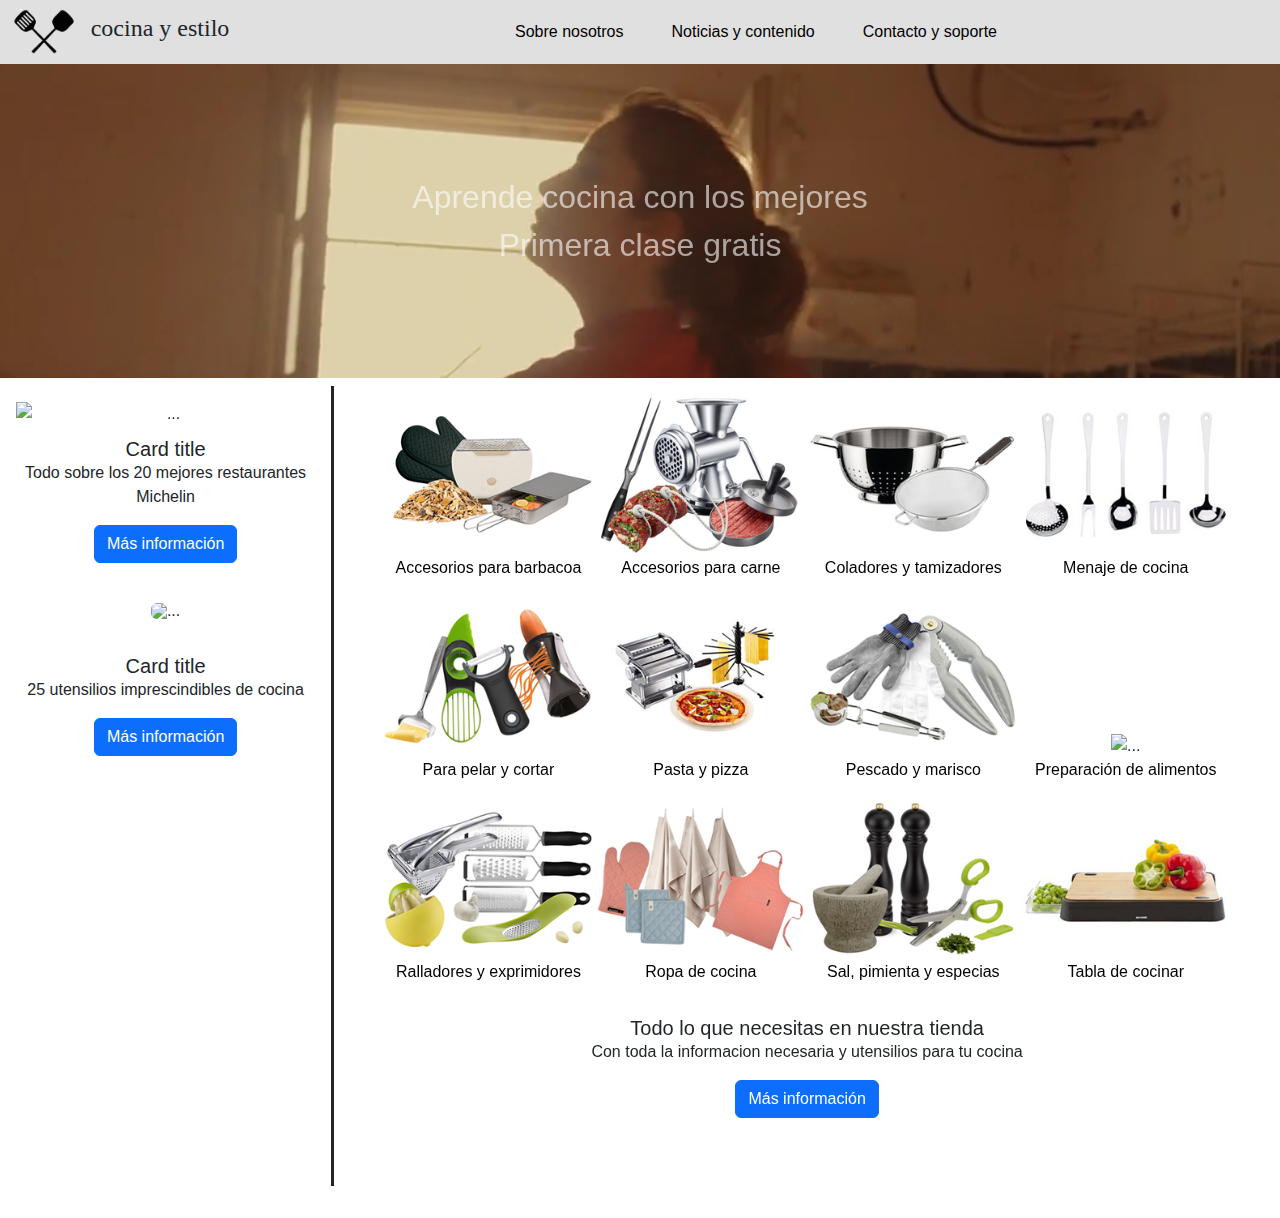
==== index.html @ deadeecb "seguimos para bingo" ====
<!DOCTYPE html>
<html lang="en">
<head>
    <meta charset="UTF-8">
    <meta name="viewport" content="width=device-width, initial-scale=1.0">
    <link rel="stylesheet" href="css/bootstrap.min.css">
    <link rel="stylesheet" href="css/styles.css">
    
   
    <title>Cocinando</title>
</head>
<body>

<!--COMIENZO DEL NAVEGADOR-->

<div id="header-total">


    <nav class="navbar navbar-expand-lg">

        <div class="container-fluid">
            <img src="img/pirata.png" alt=""><h4>cocina y estilo</h4>
        <button class="navbar-toggler" type="button" data-bs-toggle="collapse" data-bs-target="#navbarNavAltMarkup" aria-controls="navbarNavAltMarkup" aria-expanded="false" aria-label="Toggle navigation">
            <span class="navbar-toggler-icon"></span>
        </button>
        <div class="collapse navbar-collapse" id="navbarNavAltMarkup">
            <div class="navbar-nav">
                <a class="nav-link" href="nosotros.html">Sobre nosotros</a>
                <a class="nav-link" href="index.html">Noticias y contenido</a>
                <a class="nav-link" href="soporte.html">Contacto y soporte</a>
            </div>
        </div>
        </div>
    </nav>

   

</div>

<!--FINAL DEL NAVEGADOR-->

<!--COMIENZO DE QUIENES SOMOS-->

<div id="video-inf">

<video src="img/apprenez-a-la-maison-desktop.m4v" class="object-fit-contain" autoplay muted loop></video>
<figcaption><a href="https://www.superprof.es/blog/cocinar-gracias-a-internet/">Aprende cocina con los mejores</a>
<a href="https://www.superprof.es/blog/cocinar-gracias-a-internet/" class="btn-ext btn-primary">Primera clase gratis</a></figcaption>
</div>

<!--FINAL DE QUIENES SOMOS-->

<!--COMIENZO DE CONTENIDO-->

<div id="contenido-general">

            <div id="todo-junto">

                        <div id="content-card">

                            <div id="carousel1" class="carousel slide">
                                <div class="carousel-inner">
                                <div class="carousel-item active">
                                    <img src="https://www.barcelo.com/guia-turismo/wp-content/uploads/2021/01/madrid_restaurantes-estrella-michelin_diverxo-dabiz-munoz_888.jpg" class="d-block w-100" alt="...">
                                </div>
                                <div class="carousel-item">
                                    <img src="https://www.barcelo.com/guia-turismo/wp-content/uploads/2021/01/madrid_restaurantes-estrella-michelin_ramon-freixa_888.jpg" class="d-block w-100" alt="...">
                                </div>
                                <div class="carousel-item">
                                    <img src="https://www.barcelo.com/guia-turismo/wp-content/uploads/2021/01/madrid_restaurantes-estrella-michelin_a-barra.jpg" class="d-block w-100" alt="...">
                                </div>
                                <div class="carousel-item">
                                    <img src="https://www.barcelo.com/guia-turismo/wp-content/uploads/2021/01/madrid_restaurantes-estrella-michelin_corral-de-la-moreria_tallarines-de-calamar-fresco-con-un-toque-picante-y-fondo-de-chipiron-javier-capel.jpg" class="d-block w-100" alt="...">
                                </div>
                                <div class="carousel-item">
                                    <img src="https://www.barcelo.com/guia-turismo/wp-content/uploads/2021/01/madrid_-restaurantes-estrella-michelin_yugo-the-bunker_-gunkan-de-berberechos_888.jpg" class="d-block w-100" alt="...">
                                </div>
                                </div>
                                <button class="carousel-control-prev" type="button" data-bs-target="#carouselExample" data-bs-slide="prev">
                                <span class="carousel-control-prev-icon" aria-hidden="true"></span>
                                <span class="visually-hidden">Previous</span>
                                </button>
                                <button class="carousel-control-next" type="button" data-bs-target="#carouselExample" data-bs-slide="next">
                                <span class="carousel-control-next-icon" aria-hidden="true"></span>
                                <span class="visually-hidden">Next</span>
                                </button>
                            </div>

                            <div class="card2">

                            <h5 class="card-title">Card title</h5>
                            <p class="card-text">Todo sobre los 20 mejores restaurantes Michelin</p>
                            <a href="https://www.barcelo.com/guia-turismo/es/espana/madrid/que-ver/restaurantes-estrella-michelin-madrid/" class="btn btn-primary">Más información</a>
                            
                        </div>
                            
                        </div>

                        <div id="content-card2">

                            <figure class="figure">
                                <img src="https://www.elmueble.com/medio/2023/11/02/ideas-de-decoracion-para-el-rellano-de-escalera-que-quedan-estilosas_00841d94_00519761_231102180635_1200x837.jpg" class="figure-img img-fluid rounded" alt="...">
                            </figure>

                            <div class="card2">
                            <h5 class="card-title">Card title</h5>
                            <p class="card-text">25 utensilios imprescindibles de cocina</p>
                            <a href="https://www.barcelo.com/guia-turismo/es/espana/madrid/que-ver/restaurantes-estrella-michelin-madrid/" class="btn btn-primary">Más información</a>
                            </div>
                            
                        </div>

            </div>
            
        <div id="content-derecha">

            <div id="imagenes-card">

                <figure class="figure">
                    <img src="img/accesorios barbacoa.png" alt="...">
                    <figcaption><!-- Button trigger modal -->
                        <button type="button" class="btn-flex btn-primary" data-bs-toggle="modal" data-bs-target="#exampleModal">
                          Accesorios para barbacoa
                        </button>
                        
                        <!-- Modal -->
                        <div class="modal fade" id="exampleModal" tabindex="-1" aria-labelledby="exampleModalLabel" aria-hidden="true">
                          <div class="modal-dialog">
                            <div class="modal-content">
                              <div class="modal-header">
                                <h1 class="modal-title fs-5" id="exampleModalLabel">Modal title</h1>
                                <button type="button" class="btn-close" data-bs-dismiss="modal" aria-label="Close"></button>
                              </div>

                              <div class="modal-body">

                                <div id="carouselExampleControlsNoTouching" class="carousel slide" data-bs-touch="false">
                                    <div class="carousel-inner">
                                      <div class="carousel-item active">
                                        <img src="..." class="d-block w-100" alt="...">
                                      </div>
                                      <div class="carousel-item">
                                        <img src="..." class="d-block w-100" alt="...">
                                      </div>
                                      <div class="carousel-item">
                                        <img src="..." class="d-block w-100" alt="...">
                                      </div>
                                    </div>
                                    <button class="carousel-control-prev" type="button" data-bs-target="#carouselExampleControlsNoTouching" data-bs-slide="prev">
                                      <span class="carousel-control-prev-icon" aria-hidden="true"></span>
                                      <span class="visually-hidden">Previous</span>
                                    </button>
                                    <button class="carousel-control-next" type="button" data-bs-target="#carouselExampleControlsNoTouching" data-bs-slide="next">
                                      <span class="carousel-control-next-icon" aria-hidden="true"></span>
                                      <span class="visually-hidden">Next</span>
                                    </button>
                                  </div>

                              </div>
                              <div class="modal-footer">
                                <button type="button" class="btn btn-secondary" data-bs-dismiss="modal">Close</button>
                                <button type="button" class="btn btn-primary">Save changes</button>
                              </div>
                            </div>
                          </div>
                        </div></figcaption>
                </figure>

                <figure class="figure">
                    <img src="img/carne.png" alt="...">
                    <figcaption><!-- Button trigger modal -->
                        <button type="button" class="btn-flex btn-primary" data-bs-toggle="modal" data-bs-target="#exampleModal">
                          Accesorios para carne
                        </button>
                        
                        <!-- Modal -->
                        <div class="modal fade" id="exampleModal" tabindex="-1" aria-labelledby="exampleModalLabel" aria-hidden="true">
                          <div class="modal-dialog">
                            <div class="modal-content">
                              <div class="modal-header">
                                <h1 class="modal-title fs-5" id="exampleModalLabel">Modal title</h1>
                                <button type="button" class="btn-close" data-bs-dismiss="modal" aria-label="Close"></button>
                              </div>
                              <div class="modal-body">

                                <div id="carouselExampleControlsNoTouching" class="carousel slide" data-bs-touch="false">
                                    <div class="carousel-inner">
                                      <div class="carousel-item active">
                                        <img src="..." class="d-block w-100" alt="...">
                                      </div>
                                      <div class="carousel-item">
                                        <img src="..." class="d-block w-100" alt="...">
                                      </div>
                                      <div class="carousel-item">
                                        <img src="..." class="d-block w-100" alt="...">
                                      </div>
                                    </div>
                                    <button class="carousel-control-prev" type="button" data-bs-target="#carouselExampleControlsNoTouching" data-bs-slide="prev">
                                      <span class="carousel-control-prev-icon" aria-hidden="true"></span>
                                      <span class="visually-hidden">Previous</span>
                                    </button>
                                    <button class="carousel-control-next" type="button" data-bs-target="#carouselExampleControlsNoTouching" data-bs-slide="next">
                                      <span class="carousel-control-next-icon" aria-hidden="true"></span>
                                      <span class="visually-hidden">Next</span>
                                    </button>
                                  </div>

                              </div>
                              <div class="modal-footer">
                                <button type="button" class="btn btn-secondary" data-bs-dismiss="modal">Close</button>
                                <button type="button" class="btn btn-primary">Save changes</button>
                              </div>
                            </div>
                          </div>
                        </div></figcaption>
                </figure>

                <figure class="figure">
                    <img src="img/coladores y tamizadores.png" alt="...">
                    <figcaption><!-- Button trigger modal -->
                        <button type="button" class="btn-flex btn-primary" data-bs-toggle="modal" data-bs-target="#exampleModal">
                          Coladores y tamizadores
                        </button>
                        
                        <!-- Modal -->
                        <div class="modal fade" id="exampleModal" tabindex="-1" aria-labelledby="exampleModalLabel" aria-hidden="true">
                          <div class="modal-dialog">
                            <div class="modal-content">
                              <div class="modal-header">
                                <h1 class="modal-title fs-5" id="exampleModalLabel">Modal title</h1>
                                <button type="button" class="btn-close" data-bs-dismiss="modal" aria-label="Close"></button>
                              </div>
                              <div class="modal-body">

                                <div id="carouselExampleControlsNoTouching" class="carousel slide" data-bs-touch="false">
                                    <div class="carousel-inner">
                                      <div class="carousel-item active">
                                        <img src="..." class="d-block w-100" alt="...">
                                      </div>
                                      <div class="carousel-item">
                                        <img src="..." class="d-block w-100" alt="...">
                                      </div>
                                      <div class="carousel-item">
                                        <img src="..." class="d-block w-100" alt="...">
                                      </div>
                                    </div>
                                    <button class="carousel-control-prev" type="button" data-bs-target="#carouselExampleControlsNoTouching" data-bs-slide="prev">
                                      <span class="carousel-control-prev-icon" aria-hidden="true"></span>
                                      <span class="visually-hidden">Previous</span>
                                    </button>
                                    <button class="carousel-control-next" type="button" data-bs-target="#carouselExampleControlsNoTouching" data-bs-slide="next">
                                      <span class="carousel-control-next-icon" aria-hidden="true"></span>
                                      <span class="visually-hidden">Next</span>
                                    </button>
                                  </div>
                                
                                <div class="carrusel3" style="width: 18rem;">
                                    <img src="..." class="card-img-top" alt="...">
                                    <div class="card-body3">
                                      <h5 class="card-title">Card title</h5>
                                      <p class="card-text">Some quick example text to build on the card title and make up the bulk of the card's content.</p>
                                      <a href="#" class="btn btn-primary">Go somewhere</a>
                                    </div>
                                  </div>
                                  
                              </div>
                              <div class="modal-footer">
                                <button type="button" class="btn btn-secondary" data-bs-dismiss="modal">Close</button>
                                <button type="button" class="btn btn-primary">Save changes</button>
                              </div>
                            </div>
                          </div>
                        </div></figcaption>
                </figure>

                <figure class="figure">
                    <img src="img/menaje de cocina.jpeg" alt="...">
                    <figcaption><!-- Button trigger modal -->
                        <button type="button" class="btn-flex btn-primary" data-bs-toggle="modal" data-bs-target="#exampleModal">
                          Menaje de cocina 
                        </button>
                        
                        <!-- Modal -->
                        <div class="modal fade" id="exampleModal" tabindex="-1" aria-labelledby="exampleModalLabel" aria-hidden="true">
                          <div class="modal-dialog">
                            <div class="modal-content">
                              <div class="modal-header">
                                <h1 class="modal-title fs-5" id="exampleModalLabel">Modal title</h1>
                                <button type="button" class="btn-close" data-bs-dismiss="modal" aria-label="Close"></button>
                              </div>
                              <div class="modal-body">

                                <div id="carouselExampleControlsNoTouching" class="carousel slide" data-bs-touch="false">
                                    <div class="carousel-inner">
                                      <div class="carousel-item active">
                                        <img src="..." class="d-block w-100" alt="...">
                                      </div>
                                      <div class="carousel-item">
                                        <img src="..." class="d-block w-100" alt="...">
                                      </div>
                                      <div class="carousel-item">
                                        <img src="..." class="d-block w-100" alt="...">
                                      </div>
                                    </div>
                                    <button class="carousel-control-prev" type="button" data-bs-target="#carouselExampleControlsNoTouching" data-bs-slide="prev">
                                      <span class="carousel-control-prev-icon" aria-hidden="true"></span>
                                      <span class="visually-hidden">Previous</span>
                                    </button>
                                    <button class="carousel-control-next" type="button" data-bs-target="#carouselExampleControlsNoTouching" data-bs-slide="next">
                                      <span class="carousel-control-next-icon" aria-hidden="true"></span>
                                      <span class="visually-hidden">Next</span>
                                    </button>
                                  </div>

                                <div class="carrusel4" style="width: 18rem;">
                                    <img src="..." class="card-img-top" alt="...">
                                    <div class="card-body">
                                      <h5 class="card-title">Card title</h5>
                                      <p class="card-text">Some quick example text to build on the card title and make up the bulk of the card's content.</p>
                                      <a href="#" class="btn btn-primary">Go somewhere</a>
                                    </div>
                                  </div>
                                  
                              </div>
                              <div class="modal-footer">
                                <button type="button" class="btn btn-secondary" data-bs-dismiss="modal">Close</button>
                                <button type="button" class="btn btn-primary">Save changes</button>
                              </div>
                            </div>
                          </div>
                        </div></figcaption>
                </figure>

                <figure class="figure">
                    <img src="img/para pelar y cortar.png" alt="...">
                    <figcaption><!-- Button trigger modal -->
                        <button type="button" class="btn-flex btn-primary" data-bs-toggle="modal" data-bs-target="#exampleModal">
                          Para pelar y cortar
                        </button>
                        
                        <!-- Modal -->
                        <div class="modal fade" id="exampleModal" tabindex="-1" aria-labelledby="exampleModalLabel" aria-hidden="true">
                          <div class="modal-dialog">
                            <div class="modal-content">
                              <div class="modal-header">
                                <h1 class="modal-title fs-5" id="exampleModalLabel">Modal title</h1>
                                <button type="button" class="btn-close" data-bs-dismiss="modal" aria-label="Close"></button>
                              </div>
                              <div class="modal-body">

                                <div id="carouselExampleControlsNoTouching" class="carousel slide" data-bs-touch="false">
                                    <div class="carousel-inner">
                                      <div class="carousel-item active">
                                        <img src="..." class="d-block w-100" alt="...">
                                      </div>
                                      <div class="carousel-item">
                                        <img src="..." class="d-block w-100" alt="...">
                                      </div>
                                      <div class="carousel-item">
                                        <img src="..." class="d-block w-100" alt="...">
                                      </div>
                                    </div>
                                    <button class="carousel-control-prev" type="button" data-bs-target="#carouselExampleControlsNoTouching" data-bs-slide="prev">
                                      <span class="carousel-control-prev-icon" aria-hidden="true"></span>
                                      <span class="visually-hidden">Previous</span>
                                    </button>
                                    <button class="carousel-control-next" type="button" data-bs-target="#carouselExampleControlsNoTouching" data-bs-slide="next">
                                      <span class="carousel-control-next-icon" aria-hidden="true"></span>
                                      <span class="visually-hidden">Next</span>
                                    </button>
                                  </div>

                                <div class="carrusel5" style="width: 18rem;">
                                    <img src="..." class="card-img-top" alt="...">
                                    <div class="card-body">
                                      <h5 class="card-title">Card title</h5>
                                      <p class="card-text">Some quick example text to build on the card title and make up the bulk of the card's content.</p>
                                      <a href="#" class="btn btn-primary">Go somewhere</a>
                                    </div>
                                  </div>
                                  
                              </div>
                              <div class="modal-footer">
                                <button type="button" class="btn btn-secondary" data-bs-dismiss="modal">Close</button>
                                <button type="button" class="btn btn-primary">Save changes</button>
                              </div>
                            </div>
                          </div>
                        </div></figcaption>
                </figure>

                <figure class="figure">
                    <img src="img/pasta y pizza.jpeg" alt="...">
                    <figcaption><!-- Button trigger modal -->
                        <button type="button" class="btn-flex btn-primary" data-bs-toggle="modal" data-bs-target="#exampleModal">
                          Pasta y pizza
                        </button>
                        
                        <!-- Modal -->
                        <div class="modal fade" id="exampleModal" tabindex="-1" aria-labelledby="exampleModalLabel" aria-hidden="true">
                          <div class="modal-dialog">
                            <div class="modal-content">
                              <div class="modal-header">
                                <h1 class="modal-title fs-5" id="exampleModalLabel">Modal title</h1>
                                <button type="button" class="btn-close" data-bs-dismiss="modal" aria-label="Close"></button>
                              </div>
                              <div class="modal-body">

                                <div id="carouselExampleControlsNoTouching" class="carousel slide" data-bs-touch="false">
                                    <div class="carousel-inner">
                                      <div class="carousel-item active">
                                        <img src="..." class="d-block w-100" alt="...">
                                      </div>
                                      <div class="carousel-item">
                                        <img src="..." class="d-block w-100" alt="...">
                                      </div>
                                      <div class="carousel-item">
                                        <img src="..." class="d-block w-100" alt="...">
                                      </div>
                                    </div>
                                    <button class="carousel-control-prev" type="button" data-bs-target="#carouselExampleControlsNoTouching" data-bs-slide="prev">
                                      <span class="carousel-control-prev-icon" aria-hidden="true"></span>
                                      <span class="visually-hidden">Previous</span>
                                    </button>
                                    <button class="carousel-control-next" type="button" data-bs-target="#carouselExampleControlsNoTouching" data-bs-slide="next">
                                      <span class="carousel-control-next-icon" aria-hidden="true"></span>
                                      <span class="visually-hidden">Next</span>
                                    </button>
                                  </div>

                                <div class="carrusel6" style="width: 18rem;">
                                    <img src="..." class="card-img-top" alt="...">
                                    <div class="card-body">
                                      <h5 class="card-title">Card title</h5>
                                      <p class="card-text">Some quick example text to build on the card title and make up the bulk of the card's content.</p>
                                      <a href="#" class="btn btn-primary">Go somewhere</a>
                                    </div>
                                  </div>
                                  
                              </div>
                              <div class="modal-footer">
                                <button type="button" class="btn btn-secondary" data-bs-dismiss="modal">Close</button>
                                <button type="button" class="btn btn-primary">Save changes</button>
                              </div>
                            </div>
                          </div>
                        </div></figcaption>
                </figure>

                <figure class="figure">
                    <img src="img/pescado y marisco.png" alt="...">
                    <figcaption><!-- Button trigger modal -->
                        <button type="button" class="btn-flex btn-primary" data-bs-toggle="modal" data-bs-target="#exampleModal">
                          Pescado y marisco
                        </button>
                        
                        <!-- Modal -->
                        <div class="modal fade" id="exampleModal" tabindex="-1" aria-labelledby="exampleModalLabel" aria-hidden="true">
                          <div class="modal-dialog">
                            <div class="modal-content">
                              <div class="modal-header">
                                <h1 class="modal-title fs-5" id="exampleModalLabel">Modal title</h1>
                                <button type="button" class="btn-close" data-bs-dismiss="modal" aria-label="Close"></button>
                              </div>
                              <div class="modal-body">

                                <div id="carouselExampleControlsNoTouching" class="carousel slide" data-bs-touch="false">
                                    <div class="carousel-inner">
                                      <div class="carousel-item active">
                                        <img src="..." class="d-block w-100" alt="...">
                                      </div>
                                      <div class="carousel-item">
                                        <img src="..." class="d-block w-100" alt="...">
                                      </div>
                                      <div class="carousel-item">
                                        <img src="..." class="d-block w-100" alt="...">
                                      </div>
                                    </div>
                                    <button class="carousel-control-prev" type="button" data-bs-target="#carouselExampleControlsNoTouching" data-bs-slide="prev">
                                      <span class="carousel-control-prev-icon" aria-hidden="true"></span>
                                      <span class="visually-hidden">Previous</span>
                                    </button>
                                    <button class="carousel-control-next" type="button" data-bs-target="#carouselExampleControlsNoTouching" data-bs-slide="next">
                                      <span class="carousel-control-next-icon" aria-hidden="true"></span>
                                      <span class="visually-hidden">Next</span>
                                    </button>
                                  </div>

                                <div class="carrusel7" style="width: 18rem;">
                                    <img src="..." class="card-img-top" alt="...">
                                    <div class="card-body">
                                      <h5 class="card-title">Card title</h5>
                                      <p class="card-text">Some quick example text to build on the card title and make up the bulk of the card's content.</p>
                                      <a href="#" class="btn btn-primary">Go somewhere</a>
                                    </div>
                                  </div>
                                  
                              </div>
                              <div class="modal-footer">
                                <button type="button" class="btn btn-secondary" data-bs-dismiss="modal">Close</button>
                                <button type="button" class="btn btn-primary">Save changes</button>
                              </div>
                            </div>
                          </div>
                        </div></figcaption>
                </figure>

                <figure class="figure">
                    <img src="img/preparación de alimentos.png" alt="...">
                    <figcaption><!-- Button trigger modal -->
                        <button type="button" class="btn-flex btn-primary" data-bs-toggle="modal" data-bs-target="#exampleModal">
                          Preparación de alimentos 
                        </button>
                        
                        <!-- Modal -->
                        <div class="modal fade" id="exampleModal" tabindex="-1" aria-labelledby="exampleModalLabel" aria-hidden="true">
                          <div class="modal-dialog">
                            <div class="modal-content">
                              <div class="modal-header">
                                <h1 class="modal-title fs-5" id="exampleModalLabel">Modal title</h1>
                                <button type="button" class="btn-close" data-bs-dismiss="modal" aria-label="Close"></button>
                              </div>
                              <div class="modal-body">

                                <div id="carouselExampleControlsNoTouching" class="carousel slide" data-bs-touch="false">
                                    <div class="carousel-inner">
                                      <div class="carousel-item active">
                                        <img src="..." class="d-block w-100" alt="...">
                                      </div>
                                      <div class="carousel-item">
                                        <img src="..." class="d-block w-100" alt="...">
                                      </div>
                                      <div class="carousel-item">
                                        <img src="..." class="d-block w-100" alt="...">
                                      </div>
                                    </div>
                                    <button class="carousel-control-prev" type="button" data-bs-target="#carouselExampleControlsNoTouching" data-bs-slide="prev">
                                      <span class="carousel-control-prev-icon" aria-hidden="true"></span>
                                      <span class="visually-hidden">Previous</span>
                                    </button>
                                    <button class="carousel-control-next" type="button" data-bs-target="#carouselExampleControlsNoTouching" data-bs-slide="next">
                                      <span class="carousel-control-next-icon" aria-hidden="true"></span>
                                      <span class="visually-hidden">Next</span>
                                    </button>
                                  </div>

                                <div class="carrusel8" style="width: 18rem;">
                                    <img src="..." class="card-img-top" alt="...">
                                    <div class="card-body">
                                      <h5 class="card-title">Card title</h5>
                                      <p class="card-text">Some quick example text to build on the card title and make up the bulk of the card's content.</p>
                                      <a href="#" class="btn btn-primary">Go somewhere</a>
                                    </div>
                                  </div>
                                  
                              </div>
                              <div class="modal-footer">
                                <button type="button" class="btn btn-secondary" data-bs-dismiss="modal">Close</button>
                                <button type="button" class="btn btn-primary">Save changes</button>
                              </div>
                            </div>
                          </div>
                        </div></figcaption>
                </figure>

                <figure class="figure">
                    <img src="img/ralladores y exprimidores.png" alt="...">
                    <figcaption><!-- Button trigger modal -->
                        <button type="button" class="btn-flex btn-primary" data-bs-toggle="modal" data-bs-target="#exampleModal">
                          Ralladores y exprimidores
                        </button>
                        
                        <!-- Modal -->
                        <div class="modal fade" id="exampleModal" tabindex="-1" aria-labelledby="exampleModalLabel" aria-hidden="true">
                          <div class="modal-dialog">
                            <div class="modal-content">
                              <div class="modal-header">
                                <h1 class="modal-title fs-5" id="exampleModalLabel">Modal title</h1>
                                <button type="button" class="btn-close" data-bs-dismiss="modal" aria-label="Close"></button>
                              </div>
                              <div class="modal-body">

                                <div id="carouselExampleControlsNoTouching" class="carousel slide" data-bs-touch="false">
                                    <div class="carousel-inner">
                                      <div class="carousel-item active">
                                        <img src="..." class="d-block w-100" alt="...">
                                      </div>
                                      <div class="carousel-item">
                                        <img src="..." class="d-block w-100" alt="...">
                                      </div>
                                      <div class="carousel-item">
                                        <img src="..." class="d-block w-100" alt="...">
                                      </div>
                                    </div>
                                    <button class="carousel-control-prev" type="button" data-bs-target="#carouselExampleControlsNoTouching" data-bs-slide="prev">
                                      <span class="carousel-control-prev-icon" aria-hidden="true"></span>
                                      <span class="visually-hidden">Previous</span>
                                    </button>
                                    <button class="carousel-control-next" type="button" data-bs-target="#carouselExampleControlsNoTouching" data-bs-slide="next">
                                      <span class="carousel-control-next-icon" aria-hidden="true"></span>
                                      <span class="visually-hidden">Next</span>
                                    </button>
                                  </div>

                                <div class="carrusel9" style="width: 18rem;">
                                    <img src="..." class="card-img-top" alt="...">
                                    <div class="card-body">
                                      <h5 class="card-title">Card title</h5>
                                      <p class="card-text">Some quick example text to build on the card title and make up the bulk of the card's content.</p>
                                      <a href="#" class="btn btn-primary">Go somewhere</a>
                                    </div>
                                  </div>
                                  
                              </div>
                              <div class="modal-footer">
                                <button type="button" class="btn btn-secondary" data-bs-dismiss="modal">Close</button>
                                <button type="button" class="btn btn-primary">Save changes</button>
                              </div>
                            </div>
                          </div>
                        </div></figcaption>
                </figure>

                <figure class="figure">
                    <img src="img/ropa de cocina.png" alt="...">
                    <figcaption><!-- Button trigger modal -->
                        <button type="button" class="btn-flex btn-primary" data-bs-toggle="modal" data-bs-target="#exampleModal">
                          Ropa de cocina 
                        </button>
                        
                        <!-- Modal -->
                        <div class="modal fade" id="exampleModal" tabindex="-1" aria-labelledby="exampleModalLabel" aria-hidden="true">
                          <div class="modal-dialog">
                            <div class="modal-content">
                              <div class="modal-header">
                                <h1 class="modal-title fs-5" id="exampleModalLabel">Modal title</h1>
                                <button type="button" class="btn-close" data-bs-dismiss="modal" aria-label="Close"></button>
                              </div>
                              <div class="modal-body">

                                <div id="carouselExampleControlsNoTouching" class="carousel slide" data-bs-touch="false">
                                    <div class="carousel-inner">
                                      <div class="carousel-item active">
                                        <img src="..." class="d-block w-100" alt="...">
                                      </div>
                                      <div class="carousel-item">
                                        <img src="..." class="d-block w-100" alt="...">
                                      </div>
                                      <div class="carousel-item">
                                        <img src="..." class="d-block w-100" alt="...">
                                      </div>
                                    </div>
                                    <button class="carousel-control-prev" type="button" data-bs-target="#carouselExampleControlsNoTouching" data-bs-slide="prev">
                                      <span class="carousel-control-prev-icon" aria-hidden="true"></span>
                                      <span class="visually-hidden">Previous</span>
                                    </button>
                                    <button class="carousel-control-next" type="button" data-bs-target="#carouselExampleControlsNoTouching" data-bs-slide="next">
                                      <span class="carousel-control-next-icon" aria-hidden="true"></span>
                                      <span class="visually-hidden">Next</span>
                                    </button>
                                  </div>

                                <div class="carrusel10" style="width: 18rem;">
                                    <img src="..." class="card-img-top" alt="...">
                                    <div class="card-body">
                                      <h5 class="card-title">Card title</h5>
                                      <p class="card-text">Some quick example text to build on the card title and make up the bulk of the card's content.</p>
                                      <a href="#" class="btn btn-primary">Go somewhere</a>
                                    </div>
                                  </div>
                                  
                              </div>
                              <div class="modal-footer">
                                <button type="button" class="btn btn-secondary" data-bs-dismiss="modal">Close</button>
                                <button type="button" class="btn btn-primary">Save changes</button>
                              </div>
                            </div>
                          </div>
                        </div></figcaption>
                </figure>

                <figure class="figure">
                    <img src="img/sal pimienta y especias.png" alt="...">
                    <figcaption><!-- Button trigger modal -->
                        <button type="button" class="btn-flex btn-primary" data-bs-toggle="modal" data-bs-target="#exampleModal">
                          Sal, pimienta y especias
                        </button>
                        
                        <!-- Modal -->
                        <div class="modal fade" id="exampleModal" tabindex="-1" aria-labelledby="exampleModalLabel" aria-hidden="true">
                          <div class="modal-dialog">
                            <div class="modal-content">
                              <div class="modal-header">
                                <h1 class="modal-title fs-5" id="exampleModalLabel">Modal title</h1>
                                <button type="button" class="btn-close" data-bs-dismiss="modal" aria-label="Close"></button>
                              </div>
                              <div class="modal-body">

                                <div id="carouselExampleControlsNoTouching" class="carousel slide" data-bs-touch="false">
                                    <div class="carousel-inner">
                                      <div class="carousel-item active">
                                        <img src="..." class="d-block w-100" alt="...">
                                      </div>
                                      <div class="carousel-item">
                                        <img src="..." class="d-block w-100" alt="...">
                                      </div>
                                      <div class="carousel-item">
                                        <img src="..." class="d-block w-100" alt="...">
                                      </div>
                                    </div>
                                    <button class="carousel-control-prev" type="button" data-bs-target="#carouselExampleControlsNoTouching" data-bs-slide="prev">
                                      <span class="carousel-control-prev-icon" aria-hidden="true"></span>
                                      <span class="visually-hidden">Previous</span>
                                    </button>
                                    <button class="carousel-control-next" type="button" data-bs-target="#carouselExampleControlsNoTouching" data-bs-slide="next">
                                      <span class="carousel-control-next-icon" aria-hidden="true"></span>
                                      <span class="visually-hidden">Next</span>
                                    </button>
                                  </div>

                                <div class="carrusel11" style="width: 18rem;">
                                    <img src="..." class="card-img-top" alt="...">
                                    <div class="card-body">
                                      <h5 class="card-title">Card title</h5>
                                      <p class="card-text">Some quick example text to build on the card title and make up the bulk of the card's content.</p>
                                      <a href="#" class="btn btn-primary">Go somewhere</a>
                                    </div>
                                  </div>
                                  
                              </div>
                              <div class="modal-footer">
                                <button type="button" class="btn btn-secondary" data-bs-dismiss="modal">Close</button>
                                <button type="button" class="btn btn-primary">Save changes</button>
                              </div>
                            </div>
                          </div>
                        </div></figcaption>
                </figure>

                <figure class="figure">
                    <img src="img/tabla de cocina.jpeg" alt="...">
                    <figcaption><!-- Button trigger modal -->
                        <button type="button" class="btn-flex btn-primary" data-bs-toggle="modal" data-bs-target="#exampleModal">
                          Tabla de cocinar
                        </button>
                        
                        <!-- Modal -->
                        <div class="modal fade" id="exampleModal" tabindex="-1" aria-labelledby="exampleModalLabel" aria-hidden="true">
                          <div class="modal-dialog">
                            <div class="modal-content">
                              <div class="modal-header">
                                <h1 class="modal-title fs-5" id="exampleModalLabel">Modal title</h1>
                                <button type="button" class="btn-close" data-bs-dismiss="modal" aria-label="Close"></button>
                              </div>
                              <div class="modal-body">

                                <div id="carouselExampleControlsNoTouching" class="carousel slide" data-bs-touch="false">
                                    <div class="carousel-inner">
                                      <div class="carousel-item active">
                                        <img src="..." class="d-block w-100" alt="...">
                                      </div>
                                      <div class="carousel-item">
                                        <img src="..." class="d-block w-100" alt="...">
                                      </div>
                                      <div class="carousel-item">
                                        <img src="..." class="d-block w-100" alt="...">
                                      </div>
                                    </div>
                                    <button class="carousel-control-prev" type="button" data-bs-target="#carouselExampleControlsNoTouching" data-bs-slide="prev">
                                      <span class="carousel-control-prev-icon" aria-hidden="true"></span>
                                      <span class="visually-hidden">Previous</span>
                                    </button>
                                    <button class="carousel-control-next" type="button" data-bs-target="#carouselExampleControlsNoTouching" data-bs-slide="next">
                                      <span class="carousel-control-next-icon" aria-hidden="true"></span>
                                      <span class="visually-hidden">Next</span>
                                    </button>
                                  </div>

                                <div class="carrusel12" style="width: 18rem;">
                                    <img src="..." class="card-img-top" alt="...">
                                    <div class="card-body">
                                      <h5 class="card-title">Card title</h5>
                                      <p class="card-text">Some quick example text to build on the card title and make up the bulk of the card's content.</p>
                                      <a href="#" class="btn btn-primary">Go somewhere</a>
                                    </div>
                                  </div>

                              </div>
                              <div class="modal-footer">
                                <button type="button" class="btn btn-secondary" data-bs-dismiss="modal">Close</button>
                                <button type="button" class="btn btn-primary">Save changes</button>
                              </div>
                            </div>
                          </div>
                        </div></figcaption>
                </figure>

            </div>

                <div class="card-body">
                  <h5 class="card-title">Todo lo que necesitas en nuestra tienda</h5>
                  <p class="card-text">Con toda la informacion necesaria y utensilios para tu cocina</p>
                  <a href="#" class="btn btn-primary">Más información</a>
                </div>

            </div>

        </div>

</div>

<!--FINAL DE CONTENIDO-->

<footer>

<div id="content-footer">

</div>

</footer>


<script src="js/script.js"></script>

<script src="js/bootstrap.bundle.js"></script>

</body>
</html>
---- css/styles.css ----
/*--AJUSTES GENERALES--*/

* {
    margin: 0;
    padding: 0;
    box-sizing: border-box;
    font-family: sans-serif;
}

:root {
    --color0:  #6aba66;
    --color1: #ffffff;
    --color2: #e0e0e0;
    --color3: #000000;
    --color4: #cd3f3f;
   
}

/*------------COMIENZO DE PÁGINA QUIENES SOMOS--------------*/

/*--COMIENZO DE EL NAVEGADOR--*/

#header-total {
background-color: var(--color2);
position: fixed;
width: 100%;
text-align: center;
}

.navbar {
background-color: var(--color2);
width: 100%;
height: 4em;
position: fixed;
}

.navbar a {
color: var(--color3);
}

.navbar a:hover {
color: var(--color4)
}

.navbar .collapse {
justify-content: center;
}

.navbar-nav a {
margin-left: 1em;
margin-right: 1em;
}

.navbar img {
width: 4em;
}

.navbar h4 {
font-family:Georgia, 'Times New Roman', Times, serif;
width: 7em;
}


/*--FINAL DE EL NAVEGADOR--*/

/*--COMIENZO DE QUIENES SOMOS--*/

#video-inf {
width: 100%;
padding-top: 4em;
text-align: center;
padding-bottom: 0.5em;
position: relative;
display: flex;
justify-content: center;
align-items: center;
z-index: -1;
}

#video-inf video {
width: 100%;
}

#video-inf figcaption {  
display: flex;
flex-direction: column;
position: absolute;
width: 50%;
font-size: 2em;
opacity: 60%;

}

#video-inf figcaption a {  
    color: var(--color1);
    text-decoration: none;
    }

#video-inf figcaption .btn-ext {
  color: var(--color1);
  text-decoration: none;
    }



/*--FINAL DE QUIENES SOMOS--*/

/*--COMIENZO DE CONTENIDO--*/

#contenido-general {
display: flex;
}

#todo-junto {
padding-top: 1em;
padding-left: 1em;
padding-right: 1em;
width: 21em;
height: 50em;
text-align: center;
border-right: solid 0.2em;
z-index: -1;
}

.info .video {
width: 20%;
}

.card2 {
padding-top: 0.7em;
width: 18.7em;
height: 11em;

}

.tables {
display: flex;
}

.rows {
display: flex;
flex-direction: column;
}

.cels {
display: flex;
}

#content-derecha {
padding-top: 0.5em;
width: 100%;
height: 52em;
text-align: center;

}

#content-derecha .info-ad {
width: 100%;
height: 15em;
}

#imagenes-card {
flex: 24%;
}

.btn-flex {
background-color: var(--color1);
width: 13em;
color: var(--color3);
border: none;
}


#imagenes-card figure img {
width: 13em;
}

.card-body {
margin-top: 1em;
}
/*--FINAL DE CONTENIDO--*/

/*--COMIENZO DEL FOOTER--*/

    footer {
background-color: var(--color2);
}

/*--FINAL DEL FOOTER--*/

/*------------FINAL DE PÁGINA QUIENES SOMOS--------------*/

/*------------COMIENZO DE SOBRE NOSOTROS--------------*/

/*--COMIENZO DE PRESENTACIÓN--*/

#presentacion {
padding-top: 4em;
}

/*--FINAL DE PRESENTACIÓN--*/

/*------------FINAL DE SOBRE NOSOTROS--------------*/

/*------------COMIENZO DE SOPORTE--------------*/

/*--COMIENZO DE FORMULARIO--*/



/*--FINAL DE FORMULARIO--*/

/*------------FINAL DE SOPORTE--------------*/
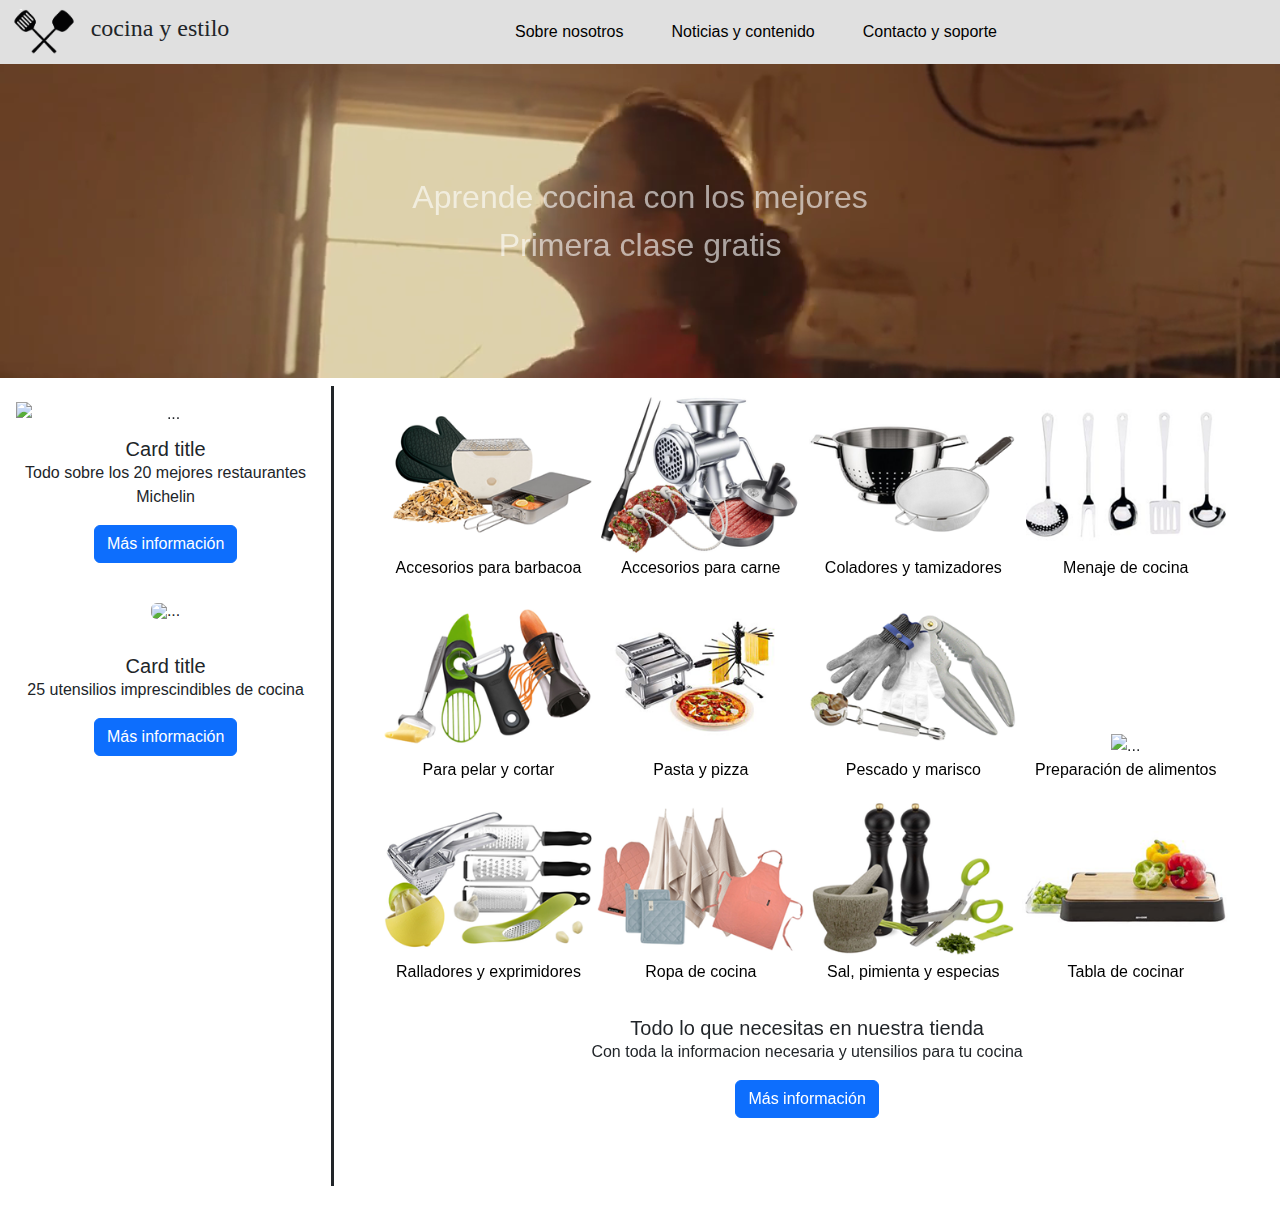
==== commit ca16ba1f: "mal" ====
--- a/index.html
+++ b/index.html
@@ -58,33 +58,31 @@
 
                         <div id="content-card">
 
-                            <div id="carousel1" class="carousel slide">
-                                <div class="carousel-inner">
-                                <div class="carousel-item active">
-                                    <img src="https://www.barcelo.com/guia-turismo/wp-content/uploads/2021/01/madrid_restaurantes-estrella-michelin_diverxo-dabiz-munoz_888.jpg" class="d-block w-100" alt="...">
-                                </div>
-                                <div class="carousel-item">
-                                    <img src="https://www.barcelo.com/guia-turismo/wp-content/uploads/2021/01/madrid_restaurantes-estrella-michelin_ramon-freixa_888.jpg" class="d-block w-100" alt="...">
-                                </div>
-                                <div class="carousel-item">
-                                    <img src="https://www.barcelo.com/guia-turismo/wp-content/uploads/2021/01/madrid_restaurantes-estrella-michelin_a-barra.jpg" class="d-block w-100" alt="...">
-                                </div>
-                                <div class="carousel-item">
-                                    <img src="https://www.barcelo.com/guia-turismo/wp-content/uploads/2021/01/madrid_restaurantes-estrella-michelin_corral-de-la-moreria_tallarines-de-calamar-fresco-con-un-toque-picante-y-fondo-de-chipiron-javier-capel.jpg" class="d-block w-100" alt="...">
-                                </div>
-                                <div class="carousel-item">
-                                    <img src="https://www.barcelo.com/guia-turismo/wp-content/uploads/2021/01/madrid_-restaurantes-estrella-michelin_yugo-the-bunker_-gunkan-de-berberechos_888.jpg" class="d-block w-100" alt="...">
-                                </div>
-                                </div>
-                                <button class="carousel-control-prev" type="button" data-bs-target="#carouselExample" data-bs-slide="prev">
-                                <span class="carousel-control-prev-icon" aria-hidden="true"></span>
-                                <span class="visually-hidden">Previous</span>
-                                </button>
-                                <button class="carousel-control-next" type="button" data-bs-target="#carouselExample" data-bs-slide="next">
-                                <span class="carousel-control-next-icon" aria-hidden="true"></span>
-                                <span class="visually-hidden">Next</span>
-                                </button>
-                            </div>
+                          <div id="carouselExample" class="carousel slide">
+                            <div class="carousel-inner">
+                              <div class="carousel-item active">
+                                <img src="https://www.barcelo.com/guia-turismo/wp-content/uploads/2021/01/madrid_restaurantes-estrella-michelin_diverxo-dabiz-munoz_888.jpg" class="d-block w-100" alt="...">
+                            </div>
+                            <div class="carousel-item">
+                              <img src="https://www.barcelo.com/guia-turismo/wp-content/uploads/2021/01/madrid_restaurantes-estrella-michelin_ramon-freixa_888.jpg" class="d-block w-100" alt="...">
+                          </div>
+                          <div class="carousel-item">
+                            <img src="https://www.barcelo.com/guia-turismo/wp-content/uploads/2021/01/madrid_restaurantes-estrella-michelin_corral-de-la-moreria_tallarines-de-calamar-fresco-con-un-toque-picante-y-fondo-de-chipiron-javier-capel.jpg" class="d-block w-100" alt="...">
+                        </div>
+                        <div class="carousel-item">
+                          <img src="https://www.barcelo.com/guia-turismo/wp-content/uploads/2021/01/madrid_-restaurantes-estrella-michelin_yugo-the-bunker_-gunkan-de-berberechos_888.jpg" class="d-block w-100" alt="...">
+                      </div>
+
+                            </div>
+                            <button class="carousel-control-prev" type="button" data-bs-target="#carouselExample" data-bs-slide="prev">
+                              <span class="carousel-control-prev-icon" aria-hidden="true"></span>
+                              <span class="visually-hidden">Previous</span>
+                            </button>
+                            <button class="carousel-control-next" type="button" data-bs-target="#carouselExample" data-bs-slide="next">
+                              <span class="carousel-control-next-icon" aria-hidden="true"></span>
+                              <span class="visually-hidden">Next</span>
+                            </button>
+                          </div>
 
                             <div class="card2">
 
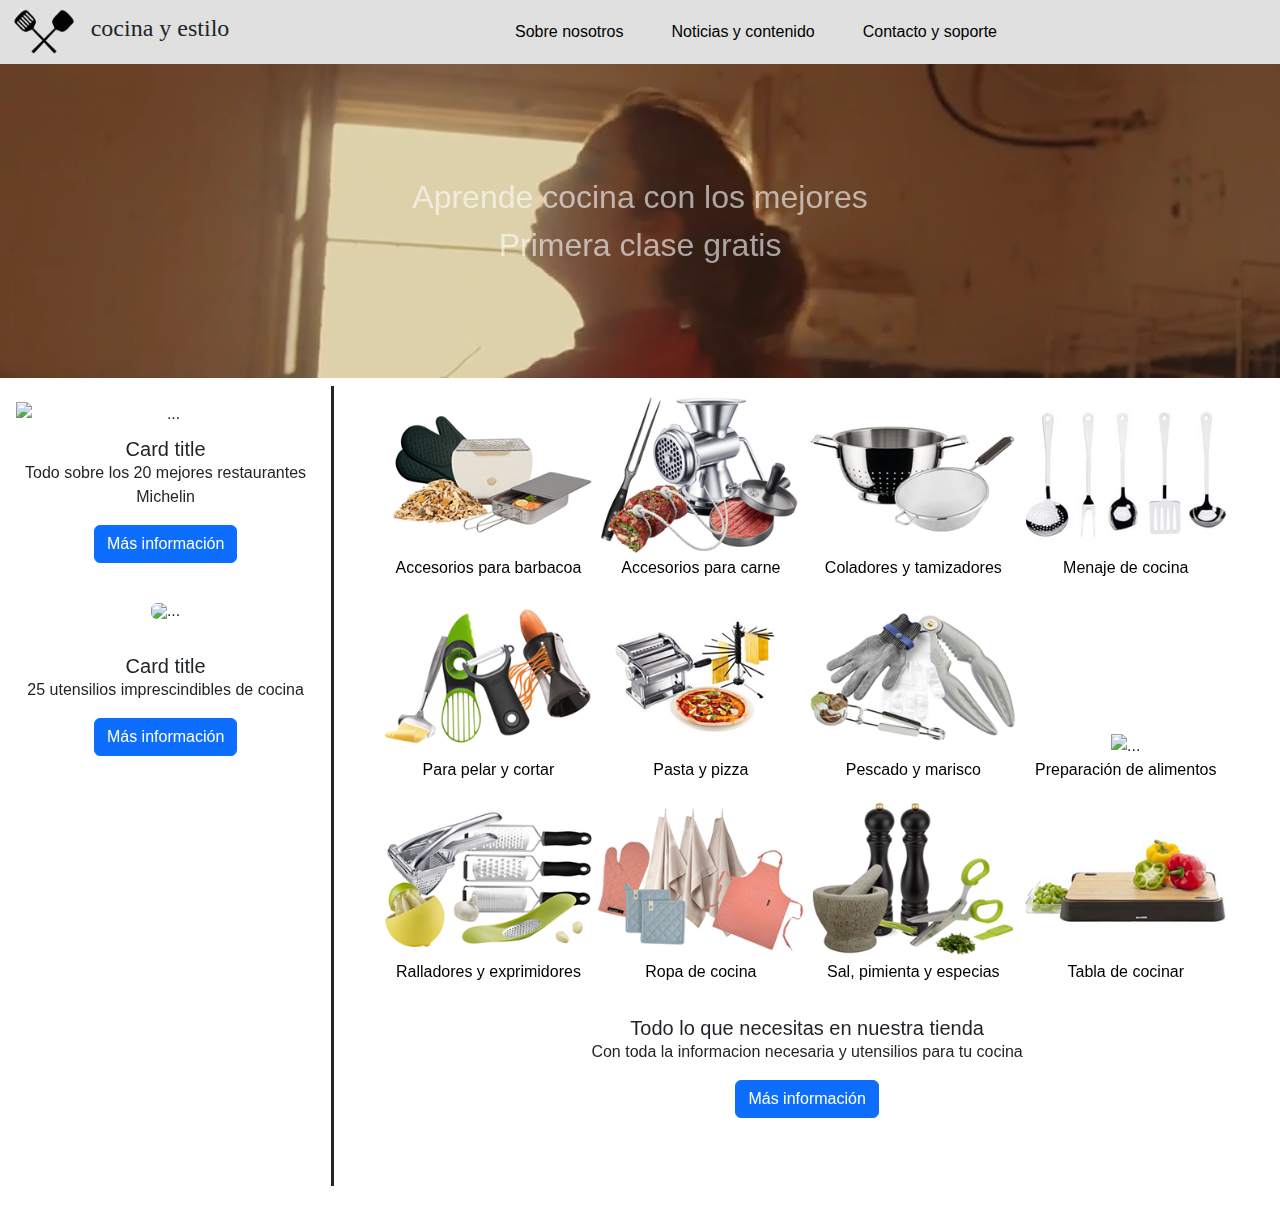
==== commit 63fa8355: "arreglo" ====
--- a/index.html
+++ b/index.html
@@ -54,61 +54,56 @@
 
 <div id="contenido-general">
 
-            <div id="todo-junto">
-
-                        <div id="content-card">
-
-                          <div id="carouselExample" class="carousel slide">
-                            <div class="carousel-inner">
-                              <div class="carousel-item active">
-                                <img src="https://www.barcelo.com/guia-turismo/wp-content/uploads/2021/01/madrid_restaurantes-estrella-michelin_diverxo-dabiz-munoz_888.jpg" class="d-block w-100" alt="...">
-                            </div>
-                            <div class="carousel-item">
-                              <img src="https://www.barcelo.com/guia-turismo/wp-content/uploads/2021/01/madrid_restaurantes-estrella-michelin_ramon-freixa_888.jpg" class="d-block w-100" alt="...">
-                          </div>
-                          <div class="carousel-item">
-                            <img src="https://www.barcelo.com/guia-turismo/wp-content/uploads/2021/01/madrid_restaurantes-estrella-michelin_corral-de-la-moreria_tallarines-de-calamar-fresco-con-un-toque-picante-y-fondo-de-chipiron-javier-capel.jpg" class="d-block w-100" alt="...">
-                        </div>
-                        <div class="carousel-item">
-                          <img src="https://www.barcelo.com/guia-turismo/wp-content/uploads/2021/01/madrid_-restaurantes-estrella-michelin_yugo-the-bunker_-gunkan-de-berberechos_888.jpg" class="d-block w-100" alt="...">
-                      </div>
-
-                            </div>
-                            <button class="carousel-control-prev" type="button" data-bs-target="#carouselExample" data-bs-slide="prev">
-                              <span class="carousel-control-prev-icon" aria-hidden="true"></span>
-                              <span class="visually-hidden">Previous</span>
-                            </button>
-                            <button class="carousel-control-next" type="button" data-bs-target="#carouselExample" data-bs-slide="next">
-                              <span class="carousel-control-next-icon" aria-hidden="true"></span>
-                              <span class="visually-hidden">Next</span>
-                            </button>
-                          </div>
-
-                            <div class="card2">
-
-                            <h5 class="card-title">Card title</h5>
-                            <p class="card-text">Todo sobre los 20 mejores restaurantes Michelin</p>
-                            <a href="https://www.barcelo.com/guia-turismo/es/espana/madrid/que-ver/restaurantes-estrella-michelin-madrid/" class="btn btn-primary">Más información</a>
-                            
-                        </div>
-                            
-                        </div>
-
-                        <div id="content-card2">
-
-                            <figure class="figure">
-                                <img src="https://www.elmueble.com/medio/2023/11/02/ideas-de-decoracion-para-el-rellano-de-escalera-que-quedan-estilosas_00841d94_00519761_231102180635_1200x837.jpg" class="figure-img img-fluid rounded" alt="...">
-                            </figure>
-
-                            <div class="card2">
-                            <h5 class="card-title">Card title</h5>
-                            <p class="card-text">25 utensilios imprescindibles de cocina</p>
-                            <a href="https://www.barcelo.com/guia-turismo/es/espana/madrid/que-ver/restaurantes-estrella-michelin-madrid/" class="btn btn-primary">Más información</a>
-                            </div>
-                            
-                        </div>
-
-            </div>
+  <div id="todo-junto">
+    <div id="content-card">
+      <div id="carouselExample" class="carousel slide">
+        <div class="carousel-inner">
+          <div class="carousel-item active">
+            <img src="https://www.barcelo.com/guia-turismo/wp-content/uploads/2021/01/madrid_restaurantes-estrella-michelin_diverxo-dabiz-munoz_888.jpg" class="d-block w-100" alt="...">
+          </div>
+          <div class="carousel-item">
+            <img src="https://www.barcelo.com/guia-turismo/wp-content/uploads/2021/01/madrid_restaurantes-estrella-michelin_ramon-freixa_888.jpg" class="d-block w-100" alt="...">
+          </div>
+          <div class="carousel-item">
+            <img src="https://www.barcelo.com/guia-turismo/wp-content/uploads/2021/01/madrid_restaurantes-estrella-michelin_corral-de-la-moreria_tallarines-de-calamar-fresco-con-un-toque-picante-y-fondo-de-chipiron-javier-capel.jpg" class="d-block w-100" alt="...">
+          </div>
+          <div class="carousel-item">
+            <img src="https://www.barcelo.com/guia-turismo/wp-content/uploads/2021/01/madrid_-restaurantes-estrella-michelin_yugo-the-bunker_-gunkan-de-berberechos_888.jpg" class="d-block w-100" alt="...">
+          </div>
+      </div>
+        <button class="carousel-control-prev" type="button" data-bs-target="#carouselExample" data-bs-slide="prev">
+          <span class="carousel-control-prev-icon" aria-hidden="true"></span>
+          <span class="visually-hidden">Previous</span>
+        </button>
+        <button class="carousel-control-next" type="button" data-bs-target="#carouselExample" data-bs-slide="next">
+          <span class="carousel-control-next-icon" aria-hidden="true"></span>
+          <span class="visually-hidden">Next</span>
+        </button>
+      </div>
+      <div class="card2">
+        
+        <h5 class="card-title">Card title</h5>
+        <p class="card-text">Todo sobre los 20 mejores restaurantes Michelin</p>
+        <a href="https://www.barcelo.com/guia-turismo/es/espana/madrid/que-ver/restaurantes-estrella-michelin-madrid/" class="btn btn-primary">Más información</a>
+
+      </div>     
+    </div>
+
+              <div id="content-card2">
+
+                  <figure class="figure">
+                      <img src="https://www.elmueble.com/medio/2023/11/02/ideas-de-decoracion-para-el-rellano-de-escalera-que-quedan-estilosas_00841d94_00519761_231102180635_1200x837.jpg" class="figure-img img-fluid rounded" alt="...">
+                  </figure>
+
+                  <div class="card2">
+                  <h5 class="card-title">Card title</h5>
+                  <p class="card-text">25 utensilios imprescindibles de cocina</p>
+                  <a href="https://www.elmueble.com/orden-limpieza-ahorro/25-utensilios-imprescindibles-tu-cocina_43776" class="btn btn-primary">Más información</a>
+                  </div>
+                  
+              </div>
+
+  </div>
             
         <div id="content-derecha">
 
--- a/css/styles.css
+++ b/css/styles.css
@@ -20,6 +20,7 @@
 
 /*--COMIENZO DE EL NAVEGADOR--*/
 
+
 #header-total {
 background-color: var(--color2);
 position: fixed;
@@ -119,7 +120,7 @@
 height: 50em;
 text-align: center;
 border-right: solid 0.2em;
-z-index: -1;
+
 }
 
 .info .video {
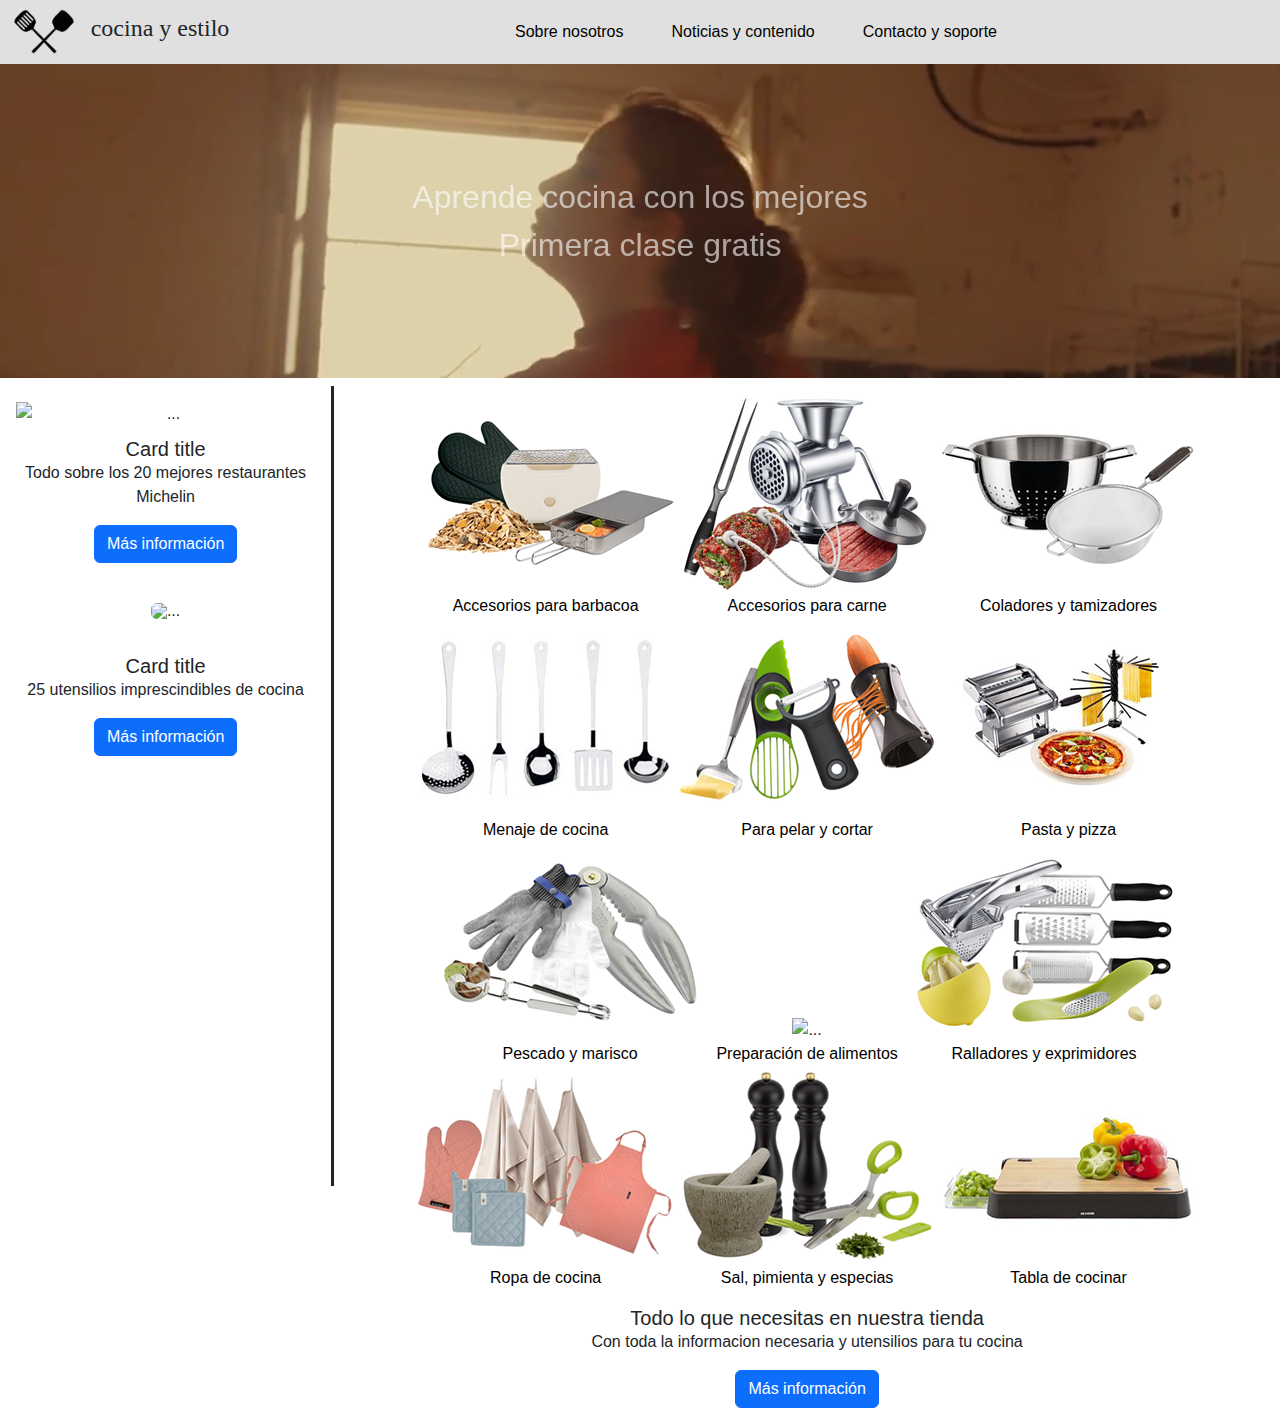
==== commit fb7492e9: "cambios de figure a div + comentarios" ====
--- a/index.html
+++ b/index.html
@@ -32,9 +32,6 @@
         </div>
         </div>
     </nav>
-
-   
-
 </div>
 
 <!--FINAL DEL NAVEGADOR-->
@@ -54,62 +51,83 @@
 
 <div id="contenido-general">
 
-  <div id="todo-junto">
-    <div id="content-card">
-      <div id="carouselExample" class="carousel slide">
-        <div class="carousel-inner">
-          <div class="carousel-item active">
-            <img src="https://www.barcelo.com/guia-turismo/wp-content/uploads/2021/01/madrid_restaurantes-estrella-michelin_diverxo-dabiz-munoz_888.jpg" class="d-block w-100" alt="...">
-          </div>
-          <div class="carousel-item">
-            <img src="https://www.barcelo.com/guia-turismo/wp-content/uploads/2021/01/madrid_restaurantes-estrella-michelin_ramon-freixa_888.jpg" class="d-block w-100" alt="...">
-          </div>
-          <div class="carousel-item">
-            <img src="https://www.barcelo.com/guia-turismo/wp-content/uploads/2021/01/madrid_restaurantes-estrella-michelin_corral-de-la-moreria_tallarines-de-calamar-fresco-con-un-toque-picante-y-fondo-de-chipiron-javier-capel.jpg" class="d-block w-100" alt="...">
-          </div>
-          <div class="carousel-item">
-            <img src="https://www.barcelo.com/guia-turismo/wp-content/uploads/2021/01/madrid_-restaurantes-estrella-michelin_yugo-the-bunker_-gunkan-de-berberechos_888.jpg" class="d-block w-100" alt="...">
-          </div>
-      </div>
-        <button class="carousel-control-prev" type="button" data-bs-target="#carouselExample" data-bs-slide="prev">
-          <span class="carousel-control-prev-icon" aria-hidden="true"></span>
-          <span class="visually-hidden">Previous</span>
-        </button>
-        <button class="carousel-control-next" type="button" data-bs-target="#carouselExample" data-bs-slide="next">
-          <span class="carousel-control-next-icon" aria-hidden="true"></span>
-          <span class="visually-hidden">Next</span>
-        </button>
-      </div>
-      <div class="card2">
-        
-        <h5 class="card-title">Card title</h5>
-        <p class="card-text">Todo sobre los 20 mejores restaurantes Michelin</p>
-        <a href="https://www.barcelo.com/guia-turismo/es/espana/madrid/que-ver/restaurantes-estrella-michelin-madrid/" class="btn btn-primary">Más información</a>
-
-      </div>     
-    </div>
-
-              <div id="content-card2">
-
-                  <figure class="figure">
-                      <img src="https://www.elmueble.com/medio/2023/11/02/ideas-de-decoracion-para-el-rellano-de-escalera-que-quedan-estilosas_00841d94_00519761_231102180635_1200x837.jpg" class="figure-img img-fluid rounded" alt="...">
-                  </figure>
-
-                  <div class="card2">
-                  <h5 class="card-title">Card title</h5>
-                  <p class="card-text">25 utensilios imprescindibles de cocina</p>
-                  <a href="https://www.elmueble.com/orden-limpieza-ahorro/25-utensilios-imprescindibles-tu-cocina_43776" class="btn btn-primary">Más información</a>
-                  </div>
-                  
-              </div>
-
-  </div>
+<!--COMIENZO CARDS PUBLICITARIOS-->
+
+            <div id="todo-junto">
+
+        <!--COMIENZO CARD PUBLICITARIO1-->            
+
+                        <div id="content-card">
+
+                          <div id="carouselExample" class="carousel slide">
+                            <div class="carousel-inner">
+                              <div class="carousel-item active">
+                                <img src="https://www.barcelo.com/guia-turismo/wp-content/uploads/2021/01/madrid_restaurantes-estrella-michelin_diverxo-dabiz-munoz_888.jpg" class="d-block w-100" alt="...">
+                            </div>
+                            <div class="carousel-item">
+                              <img src="https://www.barcelo.com/guia-turismo/wp-content/uploads/2021/01/madrid_restaurantes-estrella-michelin_ramon-freixa_888.jpg" class="d-block w-100" alt="...">
+                          </div>
+                          <div class="carousel-item">
+                            <img src="https://www.barcelo.com/guia-turismo/wp-content/uploads/2021/01/madrid_restaurantes-estrella-michelin_corral-de-la-moreria_tallarines-de-calamar-fresco-con-un-toque-picante-y-fondo-de-chipiron-javier-capel.jpg" class="d-block w-100" alt="...">
+                        </div>
+                        <div class="carousel-item">
+                          <img src="https://www.barcelo.com/guia-turismo/wp-content/uploads/2021/01/madrid_-restaurantes-estrella-michelin_yugo-the-bunker_-gunkan-de-berberechos_888.jpg" class="d-block w-100" alt="...">
+                      </div>
+
+                            </div>
+                            <button class="carousel-control-prev" type="button" data-bs-target="#carouselExample" data-bs-slide="prev">
+                              <span class="carousel-control-prev-icon" aria-hidden="true"></span>
+                              <span class="visually-hidden">Previous</span>
+                            </button>
+                            <button class="carousel-control-next" type="button" data-bs-target="#carouselExample" data-bs-slide="next">
+                              <span class="carousel-control-next-icon" aria-hidden="true"></span>
+                              <span class="visually-hidden">Next</span>
+                            </button>
+                          </div>
+
+                            <div class="card2">
+
+                            <h5 class="card-title">Card title</h5>
+                            <p class="card-text">Todo sobre los 20 mejores restaurantes Michelin</p>
+                            <a href="https://www.barcelo.com/guia-turismo/es/espana/madrid/que-ver/restaurantes-estrella-michelin-madrid/" class="btn btn-primary">Más información</a>
+                            
+                        </div>
+                            
+                        </div>
+
+        <!--FINAL CARD PUBLICITARIO 1-->
+
+
+        <!--COMIENZO CARD PUBLICITARIO 2-->
+
+                        <div id="content-card2">
+
+                            <figure class="figure">
+                                <img src="https://www.elmueble.com/medio/2023/11/02/ideas-de-decoracion-para-el-rellano-de-escalera-que-quedan-estilosas_00841d94_00519761_231102180635_1200x837.jpg" class="figure-img img-fluid rounded" alt="...">
+                            </figure>
+
+                            <div class="card2">
+                            <h5 class="card-title">Card title</h5>
+                            <p class="card-text">25 utensilios imprescindibles de cocina</p>
+                            <a href="https://www.barcelo.com/guia-turismo/es/espana/madrid/que-ver/restaurantes-estrella-michelin-madrid/" class="btn btn-primary">Más información</a>
+                            </div>
+                            
+                        </div>
+        <!--FINAL CARD PUBLICITARIO 2-->
+            </div>
+
+<!--FINAL CARDS PUBLICITARIOS-->
+
+
+<!--COMIENZO DE IMÁGENES CON CARRUSEL-->
             
         <div id="content-derecha">
 
             <div id="imagenes-card">
 
-                <figure class="figure">
+        <!--COMIENZO DE LA PRIMERA IMÁGEN CON CARRUSEL-->
+
+                <div class="figure">
                     <img src="img/accesorios barbacoa.png" alt="...">
                     <figcaption><!-- Button trigger modal -->
                         <button type="button" class="btn-flex btn-primary" data-bs-toggle="modal" data-bs-target="#exampleModal">
@@ -157,9 +175,14 @@
                             </div>
                           </div>
                         </div></figcaption>
-                </figure>
-
-                <figure class="figure">
+                </div>
+
+
+        <!--FINAL DE LA PRIMERA IMÁGEN CON CARRUSEL-->
+        
+        <!--COMIENZO DE LA SEGUNDA IMÁGEN CON CARRUSEL-->
+
+                <div class="figure">
                     <img src="img/carne.png" alt="...">
                     <figcaption><!-- Button trigger modal -->
                         <button type="button" class="btn-flex btn-primary" data-bs-toggle="modal" data-bs-target="#exampleModal">
@@ -206,9 +229,15 @@
                             </div>
                           </div>
                         </div></figcaption>
-                </figure>
-
-                <figure class="figure">
+                </div>
+
+
+        <!--FINAL DE LA SEGUNDA IMÁGEN CON CARRUSEL-->     
+
+
+        <!--COMIENZO DE LA TERCERA IMÁGEN CON CARRUSEL--> 
+
+                <div class="figure">
                     <img src="img/coladores y tamizadores.png" alt="...">
                     <figcaption><!-- Button trigger modal -->
                         <button type="button" class="btn-flex btn-primary" data-bs-toggle="modal" data-bs-target="#exampleModal">
@@ -264,9 +293,13 @@
                             </div>
                           </div>
                         </div></figcaption>
-                </figure>
-
-                <figure class="figure">
+                </div>
+
+          <!--FINAL DE LA TERCERA IMÁGEN CON CARRUSEL--> 
+
+          <!--COMIENZO DE LA CUARTA IMÁGEN CON CARRUSEL-->
+
+                <div class="figure">
                     <img src="img/menaje de cocina.jpeg" alt="...">
                     <figcaption><!-- Button trigger modal -->
                         <button type="button" class="btn-flex btn-primary" data-bs-toggle="modal" data-bs-target="#exampleModal">
@@ -322,9 +355,13 @@
                             </div>
                           </div>
                         </div></figcaption>
-                </figure>
-
-                <figure class="figure">
+                </div>
+
+          <!--FINAL DE LA CUARTA IMÁGEN CON CARRUSEL-->
+
+          <!--COMIENZO DE LA QUINTA IMÁGEN CON CARRUSEL-->
+
+                <div class="figure">
                     <img src="img/para pelar y cortar.png" alt="...">
                     <figcaption><!-- Button trigger modal -->
                         <button type="button" class="btn-flex btn-primary" data-bs-toggle="modal" data-bs-target="#exampleModal">
@@ -380,9 +417,13 @@
                             </div>
                           </div>
                         </div></figcaption>
-                </figure>
-
-                <figure class="figure">
+                </div>
+
+          <!--FINAL DE LA QUINTA IMÁGEN CON CARRUSEL-->
+
+          <!--COMIENZO DE LA SEXTA IMÁGEN CON CARRUSEL-->
+
+                <div class="figure">
                     <img src="img/pasta y pizza.jpeg" alt="...">
                     <figcaption><!-- Button trigger modal -->
                         <button type="button" class="btn-flex btn-primary" data-bs-toggle="modal" data-bs-target="#exampleModal">
@@ -438,9 +479,13 @@
                             </div>
                           </div>
                         </div></figcaption>
-                </figure>
-
-                <figure class="figure">
+                </div>
+
+          <!--FINAL DE LA SEXTA IMÁGEN CON CARRUSEL-->
+
+          <!--COMIENZO DE LA SÉPTIMA IMÁGEN CON CARRUSEL-->
+
+                <div class="figure">
                     <img src="img/pescado y marisco.png" alt="...">
                     <figcaption><!-- Button trigger modal -->
                         <button type="button" class="btn-flex btn-primary" data-bs-toggle="modal" data-bs-target="#exampleModal">
@@ -496,9 +541,13 @@
                             </div>
                           </div>
                         </div></figcaption>
-                </figure>
-
-                <figure class="figure">
+                </div>
+
+          <!--FINAL DE LA SÉPTIMA IMÁGEN CON CARRUSEL-->
+
+          <!--COMIENZO DE LA OCTAVA IMÁGEN CON CARRUSEL-->
+
+                <div class="figure">
                     <img src="img/preparación de alimentos.png" alt="...">
                     <figcaption><!-- Button trigger modal -->
                         <button type="button" class="btn-flex btn-primary" data-bs-toggle="modal" data-bs-target="#exampleModal">
@@ -554,9 +603,13 @@
                             </div>
                           </div>
                         </div></figcaption>
-                </figure>
-
-                <figure class="figure">
+                </div>
+
+          <!--FINAL DE LA OCTAVA IMÁGEN CON CARRUSEL-->
+
+          <!--COMIENZO DE LA NOVENA IMÁGEN CON CARRUSEL-->
+
+                <div class="figure">
                     <img src="img/ralladores y exprimidores.png" alt="...">
                     <figcaption><!-- Button trigger modal -->
                         <button type="button" class="btn-flex btn-primary" data-bs-toggle="modal" data-bs-target="#exampleModal">
@@ -612,9 +665,13 @@
                             </div>
                           </div>
                         </div></figcaption>
-                </figure>
-
-                <figure class="figure">
+                </div>
+
+          <!--FINAL DE LA NOVENA IMÁGEN CON CARRUSEL-->
+
+          <!--COMIENZO DE LA DÉCIMA IMÁGEN CON CARRUSEL-->
+
+                <div class="figure">
                     <img src="img/ropa de cocina.png" alt="...">
                     <figcaption><!-- Button trigger modal -->
                         <button type="button" class="btn-flex btn-primary" data-bs-toggle="modal" data-bs-target="#exampleModal">
@@ -670,9 +727,13 @@
                             </div>
                           </div>
                         </div></figcaption>
-                </figure>
-
-                <figure class="figure">
+                </div>
+
+          <!--FINAL DE LA DÉCIMA IMÁGEN CON CARRUSEL-->
+
+          <!--COMIENZO DE LA UNDÉCIMA IMÁGEN CON CARRUSEL-->
+
+                <div class="figure">
                     <img src="img/sal pimienta y especias.png" alt="...">
                     <figcaption><!-- Button trigger modal -->
                         <button type="button" class="btn-flex btn-primary" data-bs-toggle="modal" data-bs-target="#exampleModal">
@@ -728,9 +789,13 @@
                             </div>
                           </div>
                         </div></figcaption>
-                </figure>
-
-                <figure class="figure">
+                </div>
+
+          <!--FINAL DE LA UNDÉCIMA IMÁGEN CON CARRUSEL-->
+
+          <!--COMIENZO DE LA DUODÉCIMA IMÁGEN CON CARRUSEL-->
+
+                <div class="figure">
                     <img src="img/tabla de cocina.jpeg" alt="...">
                     <figcaption><!-- Button trigger modal -->
                         <button type="button" class="btn-flex btn-primary" data-bs-toggle="modal" data-bs-target="#exampleModal">
@@ -786,7 +851,13 @@
                             </div>
                           </div>
                         </div></figcaption>
-                </figure>
+                </div>
+
+          <!--FINAL DE LA DUODÉCIMA IMÁGEN CON CARRUSEL-->
+
+          <!--FINAL DE IMÁGENES CON CARRUSEL-->
+
+          <!--COMENZO DEL CARD FINAL-->
 
             </div>
 
@@ -798,6 +869,10 @@
 
             </div>
 
+          <!--FINAL DEL CARD FINAL-->
+
+
+
         </div>
 
 </div>
--- a/css/styles.css
+++ b/css/styles.css
@@ -26,6 +26,7 @@
 position: fixed;
 width: 100%;
 text-align: center;
+z-index: 2;
 }
 
 .navbar {
@@ -75,7 +76,6 @@
 display: flex;
 justify-content: center;
 align-items: center;
-z-index: -1;
 }
 
 #video-inf video {
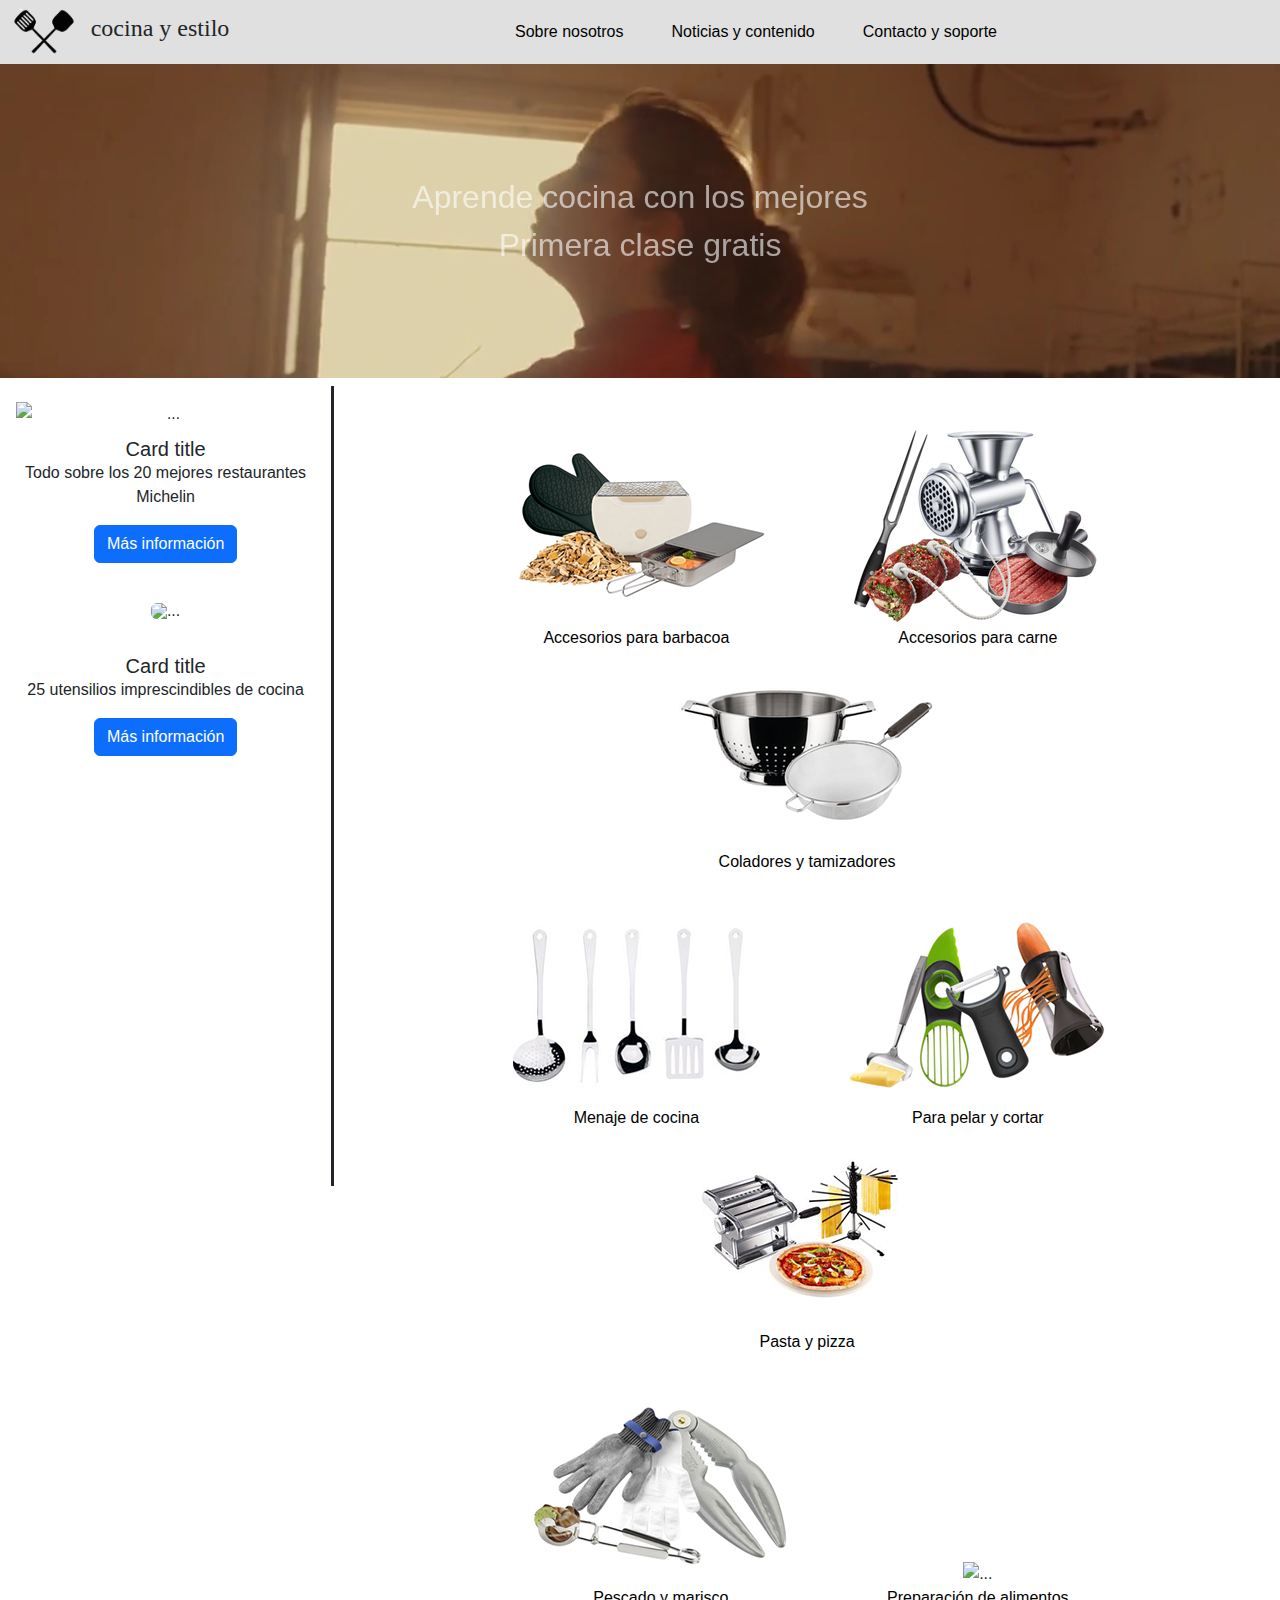
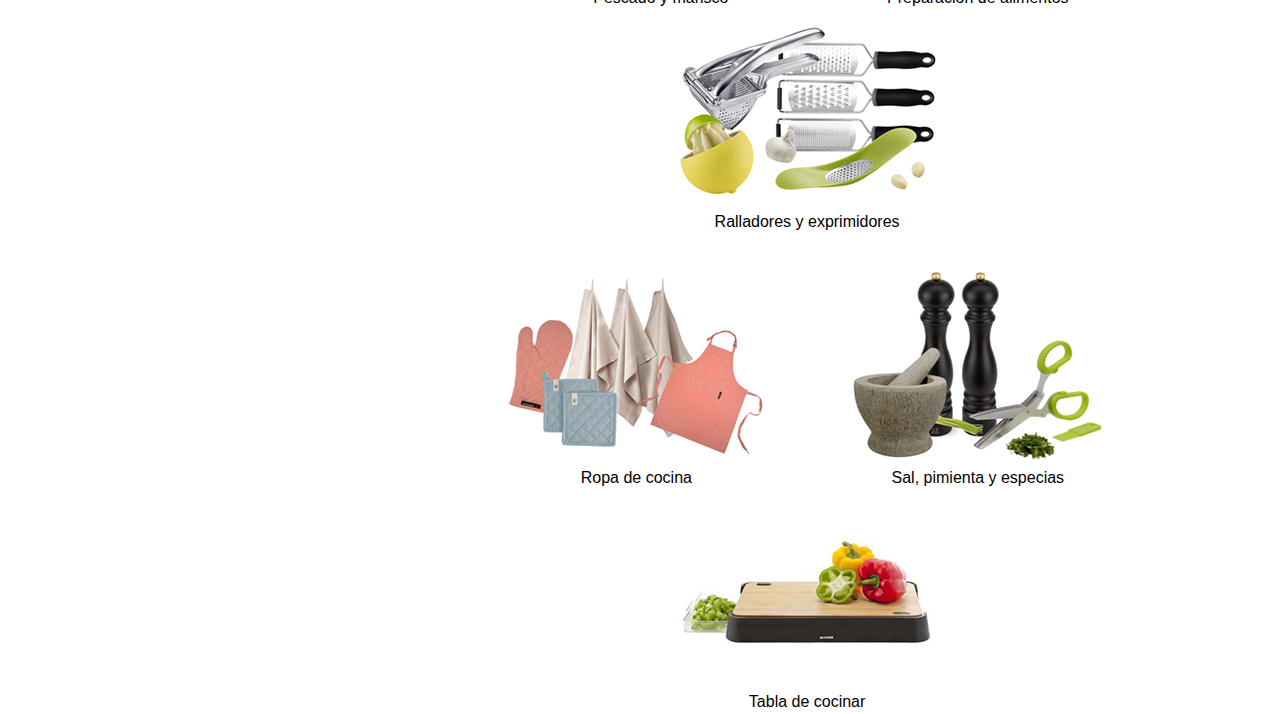
==== commit f81ab897: "arreglo del las imágenes con carrusel" ====
--- a/index.html
+++ b/index.html
@@ -125,111 +125,113 @@
 
             <div id="imagenes-card">
 
+                  <div id="primer-bloque">
+
         <!--COMIENZO DE LA PRIMERA IMÁGEN CON CARRUSEL-->
 
-                <div class="figure">
-                    <img src="img/accesorios barbacoa.png" alt="...">
-                    <figcaption><!-- Button trigger modal -->
-                        <button type="button" class="btn-flex btn-primary" data-bs-toggle="modal" data-bs-target="#exampleModal">
-                          Accesorios para barbacoa
-                        </button>
-                        
-                        <!-- Modal -->
-                        <div class="modal fade" id="exampleModal" tabindex="-1" aria-labelledby="exampleModalLabel" aria-hidden="true">
-                          <div class="modal-dialog">
-                            <div class="modal-content">
-                              <div class="modal-header">
-                                <h1 class="modal-title fs-5" id="exampleModalLabel">Modal title</h1>
-                                <button type="button" class="btn-close" data-bs-dismiss="modal" aria-label="Close"></button>
-                              </div>
-
-                              <div class="modal-body">
-
-                                <div id="carouselExampleControlsNoTouching" class="carousel slide" data-bs-touch="false">
-                                    <div class="carousel-inner">
-                                      <div class="carousel-item active">
-                                        <img src="..." class="d-block w-100" alt="...">
-                                      </div>
-                                      <div class="carousel-item">
-                                        <img src="..." class="d-block w-100" alt="...">
-                                      </div>
-                                      <div class="carousel-item">
-                                        <img src="..." class="d-block w-100" alt="...">
-                                      </div>
-                                    </div>
-                                    <button class="carousel-control-prev" type="button" data-bs-target="#carouselExampleControlsNoTouching" data-bs-slide="prev">
-                                      <span class="carousel-control-prev-icon" aria-hidden="true"></span>
-                                      <span class="visually-hidden">Previous</span>
-                                    </button>
-                                    <button class="carousel-control-next" type="button" data-bs-target="#carouselExampleControlsNoTouching" data-bs-slide="next">
-                                      <span class="carousel-control-next-icon" aria-hidden="true"></span>
-                                      <span class="visually-hidden">Next</span>
-                                    </button>
-                                  </div>
-
-                              </div>
-                              <div class="modal-footer">
-                                <button type="button" class="btn btn-secondary" data-bs-dismiss="modal">Close</button>
-                                <button type="button" class="btn btn-primary">Save changes</button>
-                              </div>
-                            </div>
-                          </div>
-                        </div></figcaption>
-                </div>
+                      <div class="figure">
+                          <img src="img/accesorios barbacoa.png" alt="...">
+                          <figcaption><!-- Button trigger modal -->
+                              <button type="button" class="btn-flex btn-primary" data-bs-toggle="modal" data-bs-target="#exampleModal">
+                                Accesorios para barbacoa
+                              </button>
+                              
+                              <!-- Modal -->
+                              <div class="modal fade" id="exampleModal" tabindex="-1" aria-labelledby="exampleModalLabel" aria-hidden="true">
+                                <div class="modal-dialog">
+                                  <div class="modal-content">
+                                    <div class="modal-header">
+                                      <h1 class="modal-title fs-5" id="exampleModalLabel">Modal title</h1>
+                                      <button type="button" class="btn-close" data-bs-dismiss="modal" aria-label="Close"></button>
+                                    </div>
+
+                                    <div class="modal-body">
+
+                                      <div id="carouselExampleControlsNoTouching" class="carousel slide" data-bs-touch="false">
+                                          <div class="carousel-inner">
+                                            <div class="carousel-item active">
+                                              <img src="..." class="d-block w-100" alt="...">
+                                            </div>
+                                            <div class="carousel-item">
+                                              <img src="..." class="d-block w-100" alt="...">
+                                            </div>
+                                            <div class="carousel-item">
+                                              <img src="..." class="d-block w-100" alt="...">
+                                            </div>
+                                          </div>
+                                          <button class="carousel-control-prev" type="button" data-bs-target="#carouselExampleControlsNoTouching" data-bs-slide="prev">
+                                            <span class="carousel-control-prev-icon" aria-hidden="true"></span>
+                                            <span class="visually-hidden">Previous</span>
+                                          </button>
+                                          <button class="carousel-control-next" type="button" data-bs-target="#carouselExampleControlsNoTouching" data-bs-slide="next">
+                                            <span class="carousel-control-next-icon" aria-hidden="true"></span>
+                                            <span class="visually-hidden">Next</span>
+                                          </button>
+                                        </div>
+
+                                    </div>
+                                    <div class="modal-footer">
+                                      <button type="button" class="btn btn-secondary" data-bs-dismiss="modal">Close</button>
+                                      <button type="button" class="btn btn-primary">Save changes</button>
+                                    </div>
+                                  </div>
+                                </div>
+                              </div></figcaption>
+                      </div>
 
 
         <!--FINAL DE LA PRIMERA IMÁGEN CON CARRUSEL-->
-        
+              
         <!--COMIENZO DE LA SEGUNDA IMÁGEN CON CARRUSEL-->
 
-                <div class="figure">
-                    <img src="img/carne.png" alt="...">
-                    <figcaption><!-- Button trigger modal -->
-                        <button type="button" class="btn-flex btn-primary" data-bs-toggle="modal" data-bs-target="#exampleModal">
-                          Accesorios para carne
-                        </button>
-                        
-                        <!-- Modal -->
-                        <div class="modal fade" id="exampleModal" tabindex="-1" aria-labelledby="exampleModalLabel" aria-hidden="true">
-                          <div class="modal-dialog">
-                            <div class="modal-content">
-                              <div class="modal-header">
-                                <h1 class="modal-title fs-5" id="exampleModalLabel">Modal title</h1>
-                                <button type="button" class="btn-close" data-bs-dismiss="modal" aria-label="Close"></button>
-                              </div>
-                              <div class="modal-body">
-
-                                <div id="carouselExampleControlsNoTouching" class="carousel slide" data-bs-touch="false">
-                                    <div class="carousel-inner">
-                                      <div class="carousel-item active">
-                                        <img src="..." class="d-block w-100" alt="...">
-                                      </div>
-                                      <div class="carousel-item">
-                                        <img src="..." class="d-block w-100" alt="...">
-                                      </div>
-                                      <div class="carousel-item">
-                                        <img src="..." class="d-block w-100" alt="...">
-                                      </div>
-                                    </div>
-                                    <button class="carousel-control-prev" type="button" data-bs-target="#carouselExampleControlsNoTouching" data-bs-slide="prev">
-                                      <span class="carousel-control-prev-icon" aria-hidden="true"></span>
-                                      <span class="visually-hidden">Previous</span>
-                                    </button>
-                                    <button class="carousel-control-next" type="button" data-bs-target="#carouselExampleControlsNoTouching" data-bs-slide="next">
-                                      <span class="carousel-control-next-icon" aria-hidden="true"></span>
-                                      <span class="visually-hidden">Next</span>
-                                    </button>
-                                  </div>
-
-                              </div>
-                              <div class="modal-footer">
-                                <button type="button" class="btn btn-secondary" data-bs-dismiss="modal">Close</button>
-                                <button type="button" class="btn btn-primary">Save changes</button>
-                              </div>
-                            </div>
-                          </div>
-                        </div></figcaption>
-                </div>
+                      <div class="figure">
+                          <img src="img/carne.png" alt="...">
+                          <figcaption><!-- Button trigger modal -->
+                              <button type="button" class="btn-flex btn-primary" data-bs-toggle="modal" data-bs-target="#exampleModal">
+                                Accesorios para carne
+                              </button>
+                              
+                              <!-- Modal -->
+                              <div class="modal fade" id="exampleModal" tabindex="-1" aria-labelledby="exampleModalLabel" aria-hidden="true">
+                                <div class="modal-dialog">
+                                  <div class="modal-content">
+                                    <div class="modal-header">
+                                      <h1 class="modal-title fs-5" id="exampleModalLabel">Modal title</h1>
+                                      <button type="button" class="btn-close" data-bs-dismiss="modal" aria-label="Close"></button>
+                                    </div>
+                                    <div class="modal-body">
+
+                                      <div id="carouselExampleControlsNoTouching" class="carousel slide" data-bs-touch="false">
+                                          <div class="carousel-inner">
+                                            <div class="carousel-item active">
+                                              <img src="..." class="d-block w-100" alt="...">
+                                            </div>
+                                            <div class="carousel-item">
+                                              <img src="..." class="d-block w-100" alt="...">
+                                            </div>
+                                            <div class="carousel-item">
+                                              <img src="..." class="d-block w-100" alt="...">
+                                            </div>
+                                          </div>
+                                          <button class="carousel-control-prev" type="button" data-bs-target="#carouselExampleControlsNoTouching" data-bs-slide="prev">
+                                            <span class="carousel-control-prev-icon" aria-hidden="true"></span>
+                                            <span class="visually-hidden">Previous</span>
+                                          </button>
+                                          <button class="carousel-control-next" type="button" data-bs-target="#carouselExampleControlsNoTouching" data-bs-slide="next">
+                                            <span class="carousel-control-next-icon" aria-hidden="true"></span>
+                                            <span class="visually-hidden">Next</span>
+                                          </button>
+                                        </div>
+
+                                    </div>
+                                    <div class="modal-footer">
+                                      <button type="button" class="btn btn-secondary" data-bs-dismiss="modal">Close</button>
+                                      <button type="button" class="btn btn-primary">Save changes</button>
+                                    </div>
+                                  </div>
+                                </div>
+                              </div></figcaption>
+                      </div>
 
 
         <!--FINAL DE LA SEGUNDA IMÁGEN CON CARRUSEL-->     
@@ -237,69 +239,75 @@
 
         <!--COMIENZO DE LA TERCERA IMÁGEN CON CARRUSEL--> 
 
-                <div class="figure">
-                    <img src="img/coladores y tamizadores.png" alt="...">
-                    <figcaption><!-- Button trigger modal -->
-                        <button type="button" class="btn-flex btn-primary" data-bs-toggle="modal" data-bs-target="#exampleModal">
-                          Coladores y tamizadores
-                        </button>
-                        
-                        <!-- Modal -->
-                        <div class="modal fade" id="exampleModal" tabindex="-1" aria-labelledby="exampleModalLabel" aria-hidden="true">
-                          <div class="modal-dialog">
-                            <div class="modal-content">
-                              <div class="modal-header">
-                                <h1 class="modal-title fs-5" id="exampleModalLabel">Modal title</h1>
-                                <button type="button" class="btn-close" data-bs-dismiss="modal" aria-label="Close"></button>
-                              </div>
-                              <div class="modal-body">
-
-                                <div id="carouselExampleControlsNoTouching" class="carousel slide" data-bs-touch="false">
-                                    <div class="carousel-inner">
-                                      <div class="carousel-item active">
-                                        <img src="..." class="d-block w-100" alt="...">
-                                      </div>
-                                      <div class="carousel-item">
-                                        <img src="..." class="d-block w-100" alt="...">
-                                      </div>
-                                      <div class="carousel-item">
-                                        <img src="..." class="d-block w-100" alt="...">
-                                      </div>
-                                    </div>
-                                    <button class="carousel-control-prev" type="button" data-bs-target="#carouselExampleControlsNoTouching" data-bs-slide="prev">
-                                      <span class="carousel-control-prev-icon" aria-hidden="true"></span>
-                                      <span class="visually-hidden">Previous</span>
-                                    </button>
-                                    <button class="carousel-control-next" type="button" data-bs-target="#carouselExampleControlsNoTouching" data-bs-slide="next">
-                                      <span class="carousel-control-next-icon" aria-hidden="true"></span>
-                                      <span class="visually-hidden">Next</span>
-                                    </button>
-                                  </div>
-                                
-                                <div class="carrusel3" style="width: 18rem;">
-                                    <img src="..." class="card-img-top" alt="...">
-                                    <div class="card-body3">
-                                      <h5 class="card-title">Card title</h5>
-                                      <p class="card-text">Some quick example text to build on the card title and make up the bulk of the card's content.</p>
-                                      <a href="#" class="btn btn-primary">Go somewhere</a>
-                                    </div>
-                                  </div>
-                                  
-                              </div>
-                              <div class="modal-footer">
-                                <button type="button" class="btn btn-secondary" data-bs-dismiss="modal">Close</button>
-                                <button type="button" class="btn btn-primary">Save changes</button>
-                              </div>
-                            </div>
-                          </div>
-                        </div></figcaption>
-                </div>
+                      <div class="figure">
+                          <img src="img/coladores y tamizadores.png" alt="...">
+                          <figcaption><!-- Button trigger modal -->
+                              <button type="button" class="btn-flex btn-primary" data-bs-toggle="modal" data-bs-target="#exampleModal">
+                                Coladores y tamizadores
+                              </button>
+                              
+                              <!-- Modal -->
+                              <div class="modal fade" id="exampleModal" tabindex="-1" aria-labelledby="exampleModalLabel" aria-hidden="true">
+                                <div class="modal-dialog">
+                                  <div class="modal-content">
+                                    <div class="modal-header">
+                                      <h1 class="modal-title fs-5" id="exampleModalLabel">Modal title</h1>
+                                      <button type="button" class="btn-close" data-bs-dismiss="modal" aria-label="Close"></button>
+                                    </div>
+                                    <div class="modal-body">
+
+                                      <div id="carouselExampleControlsNoTouching" class="carousel slide" data-bs-touch="false">
+                                          <div class="carousel-inner">
+                                            <div class="carousel-item active">
+                                              <img src="..." class="d-block w-100" alt="...">
+                                            </div>
+                                            <div class="carousel-item">
+                                              <img src="..." class="d-block w-100" alt="...">
+                                            </div>
+                                            <div class="carousel-item">
+                                              <img src="..." class="d-block w-100" alt="...">
+                                            </div>
+                                          </div>
+                                          <button class="carousel-control-prev" type="button" data-bs-target="#carouselExampleControlsNoTouching" data-bs-slide="prev">
+                                            <span class="carousel-control-prev-icon" aria-hidden="true"></span>
+                                            <span class="visually-hidden">Previous</span>
+                                          </button>
+                                          <button class="carousel-control-next" type="button" data-bs-target="#carouselExampleControlsNoTouching" data-bs-slide="next">
+                                            <span class="carousel-control-next-icon" aria-hidden="true"></span>
+                                            <span class="visually-hidden">Next</span>
+                                          </button>
+                                        </div>
+                                      
+                                      <div class="carrusel3" style="width: 18rem;">
+                                          <img src="..." class="card-img-top" alt="...">
+                                          <div class="card-body3">
+                                            <h5 class="card-title">Card title</h5>
+                                            <p class="card-text">Some quick example text to build on the card title and make up the bulk of the card's content.</p>
+                                            <a href="#" class="btn btn-primary">Go somewhere</a>
+                                          </div>
+                                        </div>
+                                        
+                                    </div>
+                                    <div class="modal-footer">
+                                      <button type="button" class="btn btn-secondary" data-bs-dismiss="modal">Close</button>
+                                      <button type="button" class="btn btn-primary">Save changes</button>
+                                    </div>
+                                  </div>
+                                </div>
+                              </div></figcaption>
+                      </div>
+
+          </div>
 
           <!--FINAL DE LA TERCERA IMÁGEN CON CARRUSEL--> 
 
+                  
+
           <!--COMIENZO DE LA CUARTA IMÁGEN CON CARRUSEL-->
 
-                <div class="figure">
+          <div id="segundo-bloque">
+
+                  <div class="figure">
                     <img src="img/menaje de cocina.jpeg" alt="...">
                     <figcaption><!-- Button trigger modal -->
                         <button type="button" class="btn-flex btn-primary" data-bs-toggle="modal" data-bs-target="#exampleModal">
@@ -481,9 +489,14 @@
                         </div></figcaption>
                 </div>
 
+          </div>
+
           <!--FINAL DE LA SEXTA IMÁGEN CON CARRUSEL-->
 
           <!--COMIENZO DE LA SÉPTIMA IMÁGEN CON CARRUSEL-->
+
+
+          <div id="tercer-bloque">
 
                 <div class="figure">
                     <img src="img/pescado y marisco.png" alt="...">
@@ -667,9 +680,14 @@
                         </div></figcaption>
                 </div>
 
-          <!--FINAL DE LA NOVENA IMÁGEN CON CARRUSEL-->
+          </div>
+
+          <!--FINAL DE LA NOVENA IMÁGEN CON CARRUSEL--> 
 
           <!--COMIENZO DE LA DÉCIMA IMÁGEN CON CARRUSEL-->
+
+
+          <div id="cuarto-bloque">
 
                 <div class="figure">
                     <img src="img/ropa de cocina.png" alt="...">
@@ -853,23 +871,11 @@
                         </div></figcaption>
                 </div>
 
+          </div>
+
           <!--FINAL DE LA DUODÉCIMA IMÁGEN CON CARRUSEL-->
 
           <!--FINAL DE IMÁGENES CON CARRUSEL-->
-
-          <!--COMENZO DEL CARD FINAL-->
-
-            </div>
-
-                <div class="card-body">
-                  <h5 class="card-title">Todo lo que necesitas en nuestra tienda</h5>
-                  <p class="card-text">Con toda la informacion necesaria y utensilios para tu cocina</p>
-                  <a href="#" class="btn btn-primary">Más información</a>
-                </div>
-
-            </div>
-
-          <!--FINAL DEL CARD FINAL-->
 
 
 
--- a/css/styles.css
+++ b/css/styles.css
@@ -176,9 +176,32 @@
 width: 13em;
 }
 
+.figure {
+margin-left: 2.5em;
+margin-right: 2.5em;
+}
+
 .card-body {
 margin-top: 1em;
 }
+
+#primer-bloque {
+margin: 2em;
+}
+
+#segundo-bloque {
+margin: 2em;
+}
+
+#tercer-bloque {
+margin: 2em;
+}
+
+#cuarto-bloque {
+margin: 2em;
+}
+
+
 /*--FINAL DE CONTENIDO--*/
 
 /*--COMIENZO DEL FOOTER--*/
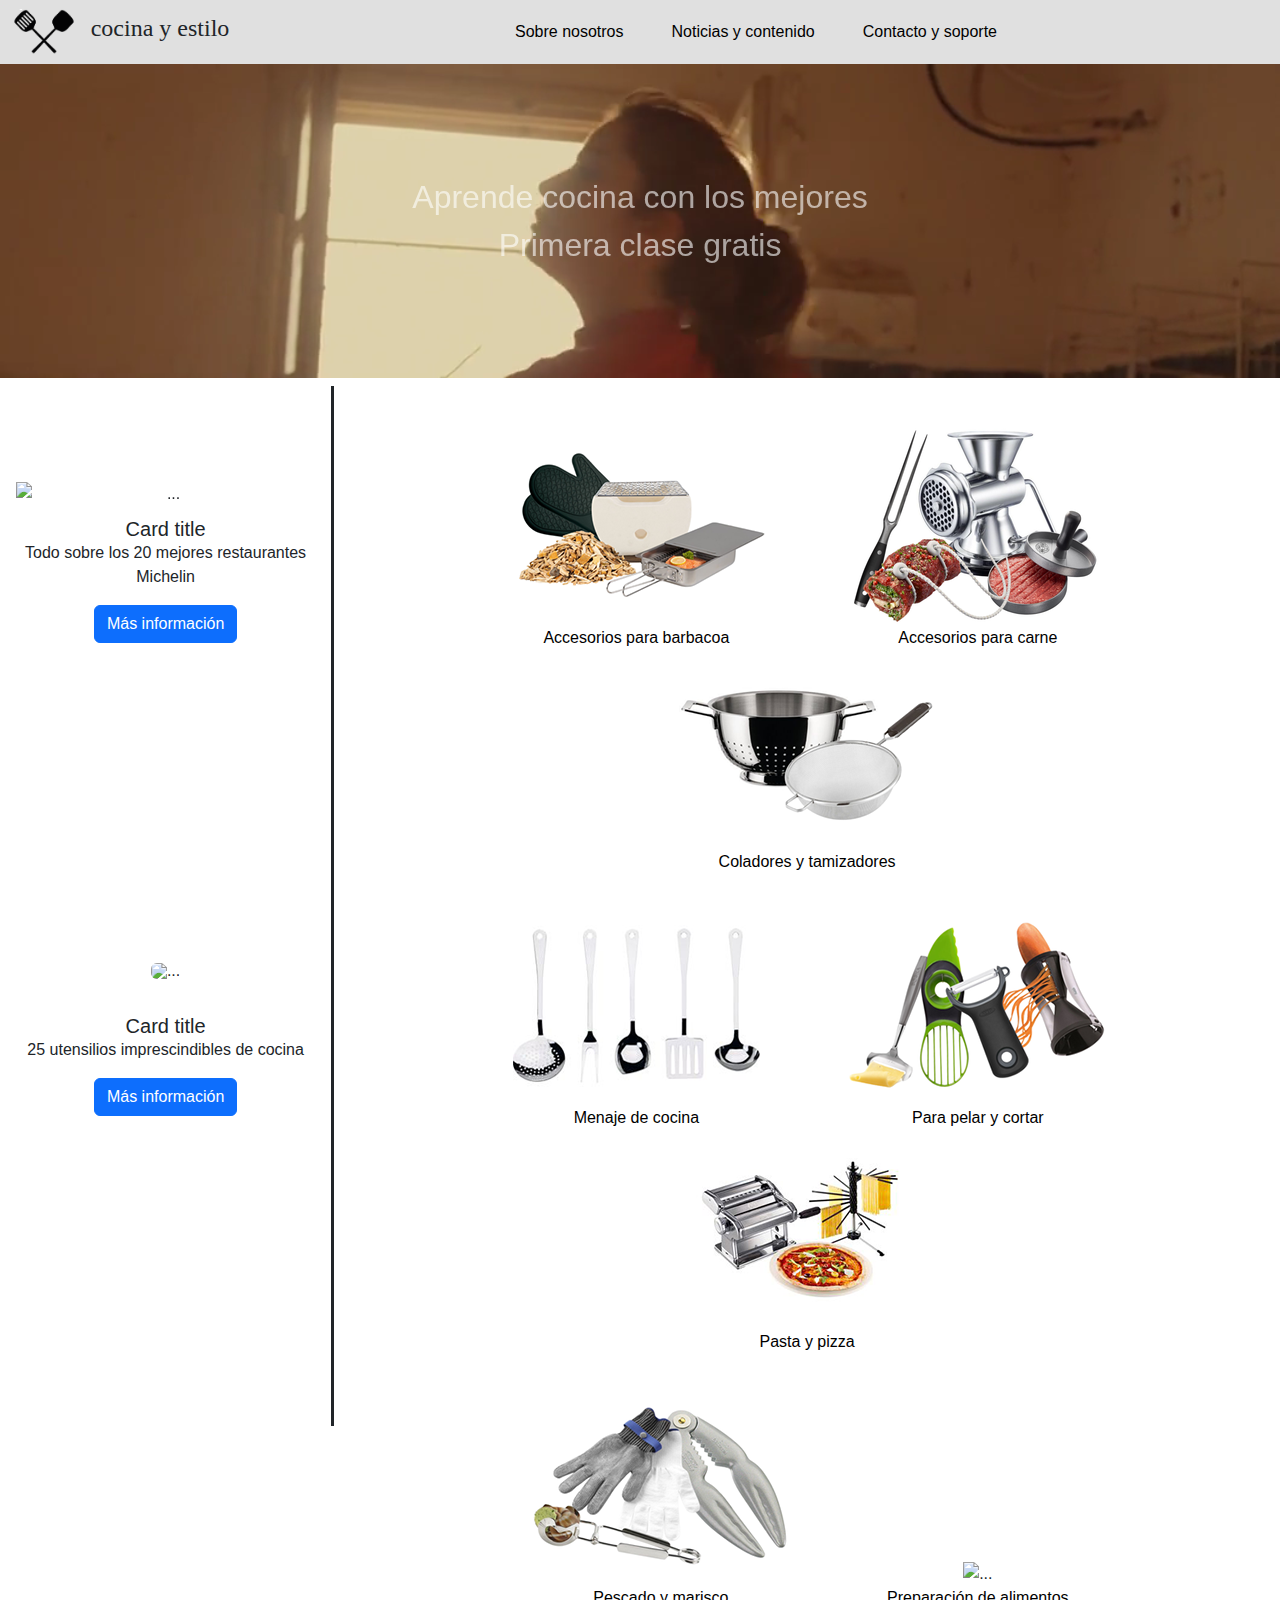
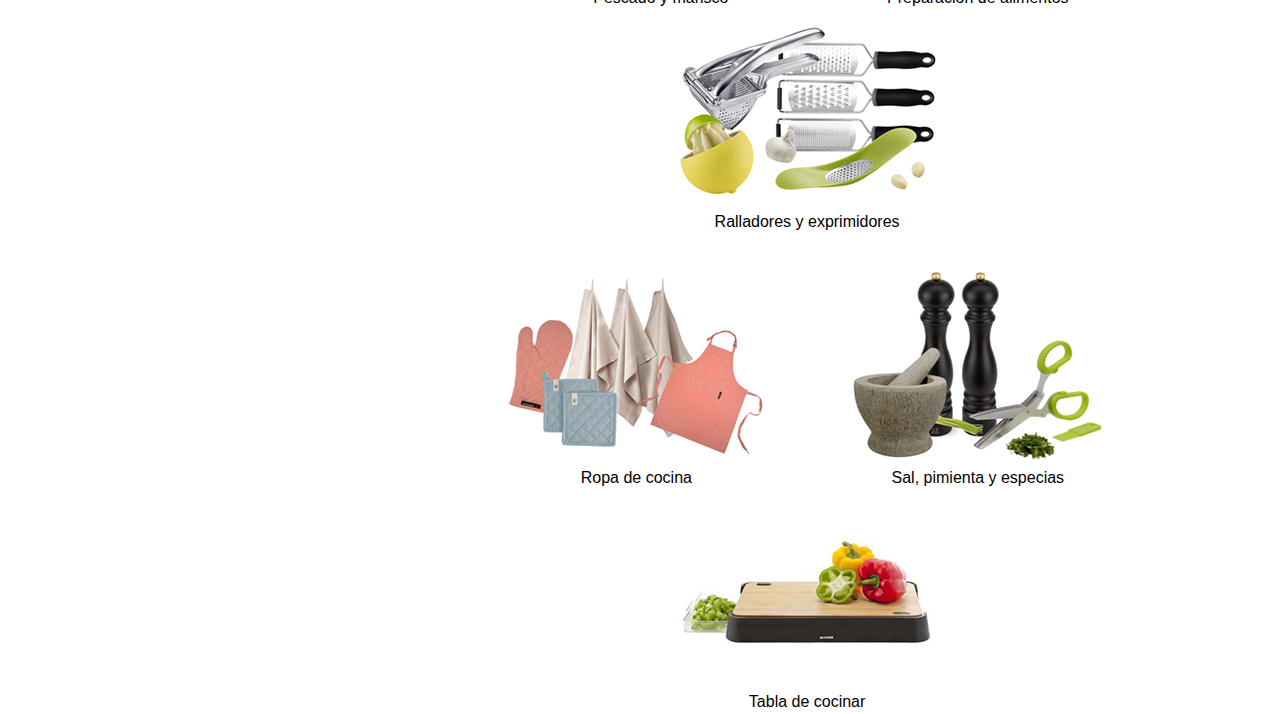
==== commit 95211907: "mejora de la página" ====
--- a/index.html
+++ b/index.html
@@ -57,7 +57,7 @@
 
         <!--COMIENZO CARD PUBLICITARIO1-->            
 
-                        <div id="content-card">
+                    <div id="content">
 
                           <div id="carouselExample" class="carousel slide">
                             <div class="carousel-inner">
@@ -93,14 +93,14 @@
                             
                         </div>
                             
-                        </div>
+                    </div>
 
         <!--FINAL CARD PUBLICITARIO 1-->
 
 
         <!--COMIENZO CARD PUBLICITARIO 2-->
 
-                        <div id="content-card2">
+                        <div id="content2">
 
                             <figure class="figure">
                                 <img src="https://www.elmueble.com/medio/2023/11/02/ideas-de-decoracion-para-el-rellano-de-escalera-que-quedan-estilosas_00841d94_00519761_231102180635_1200x837.jpg" class="figure-img img-fluid rounded" alt="...">
--- a/css/styles.css
+++ b/css/styles.css
@@ -117,15 +117,25 @@
 padding-left: 1em;
 padding-right: 1em;
 width: 21em;
-height: 50em;
+height: 65em;
 text-align: center;
 border-right: solid 0.2em;
-
+justify-content: center;
 }
 
 .info .video {
 width: 20%;
 }
+
+#content {
+height: 30em;
+padding-top: 5em;
+} 
+
+#content2 {
+height: 30em;
+padding-top: 5em;   
+} 
 
 .card2 {
 padding-top: 0.7em;
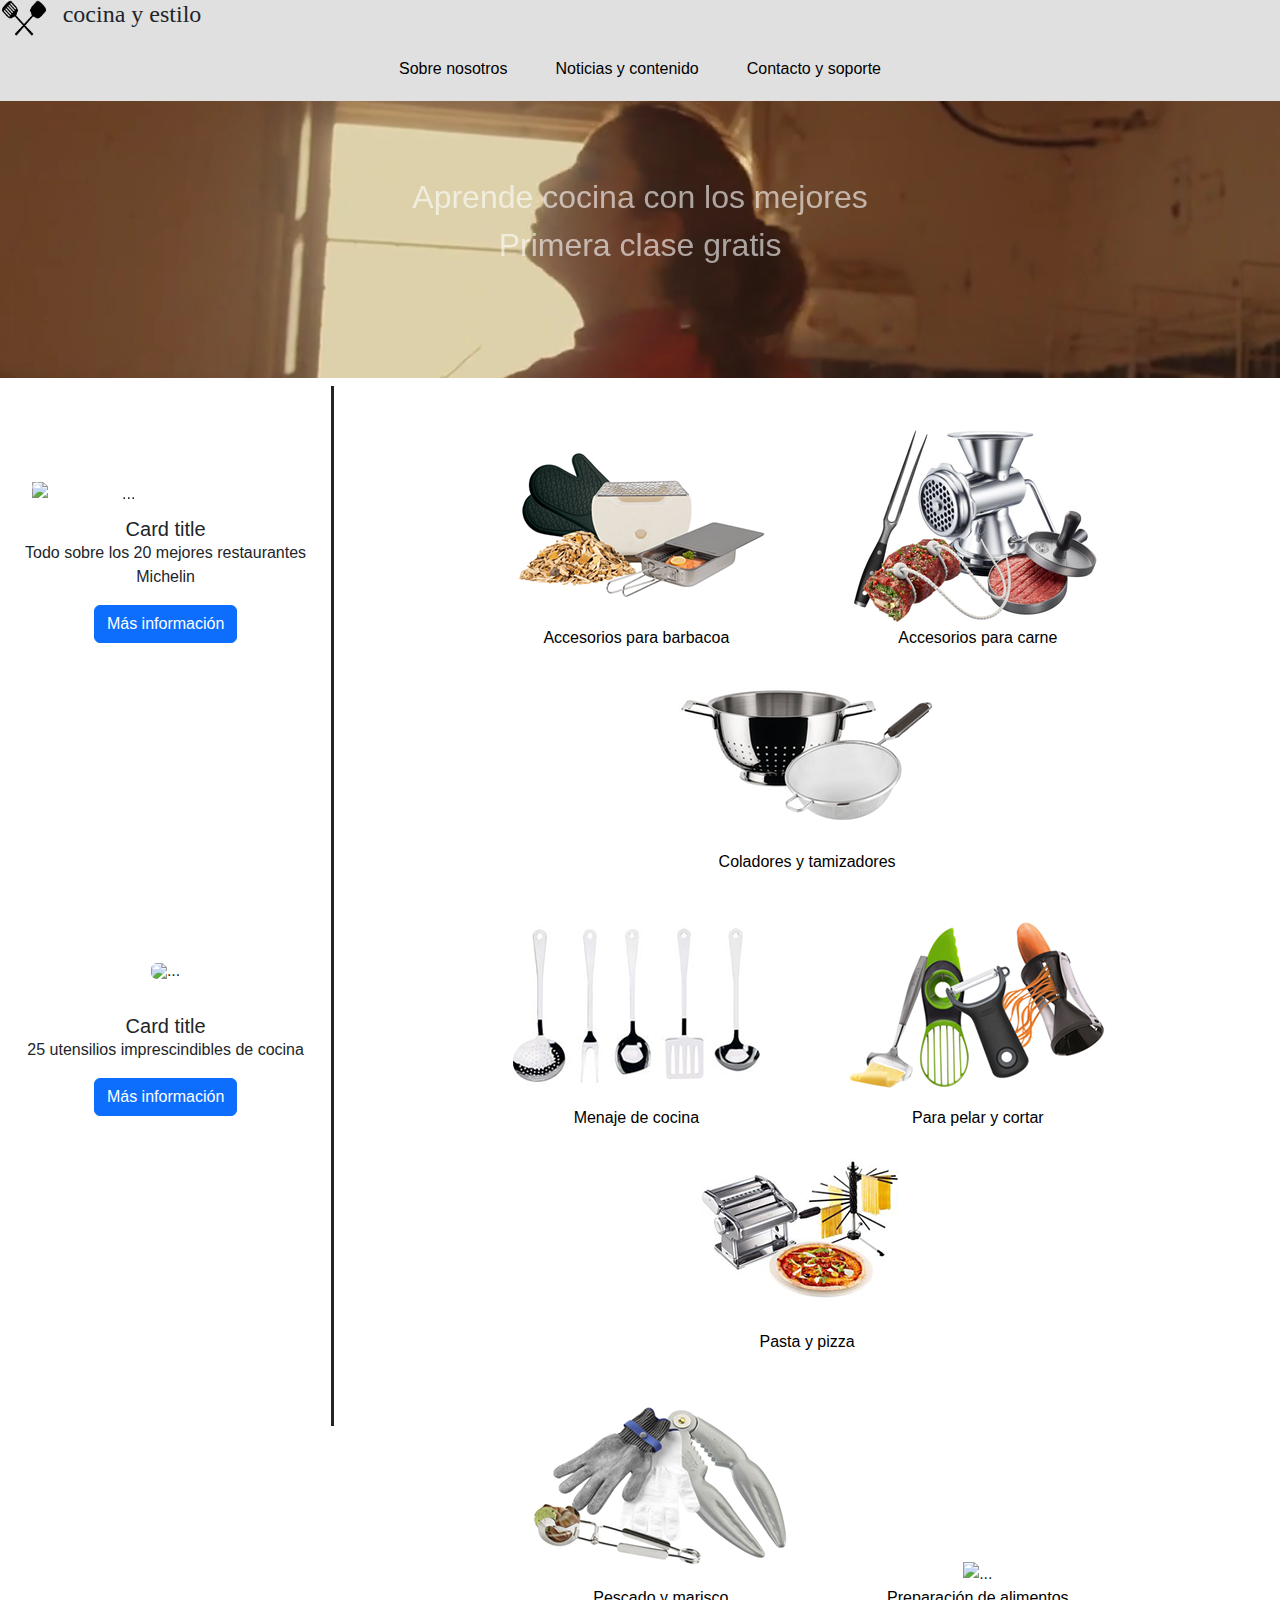
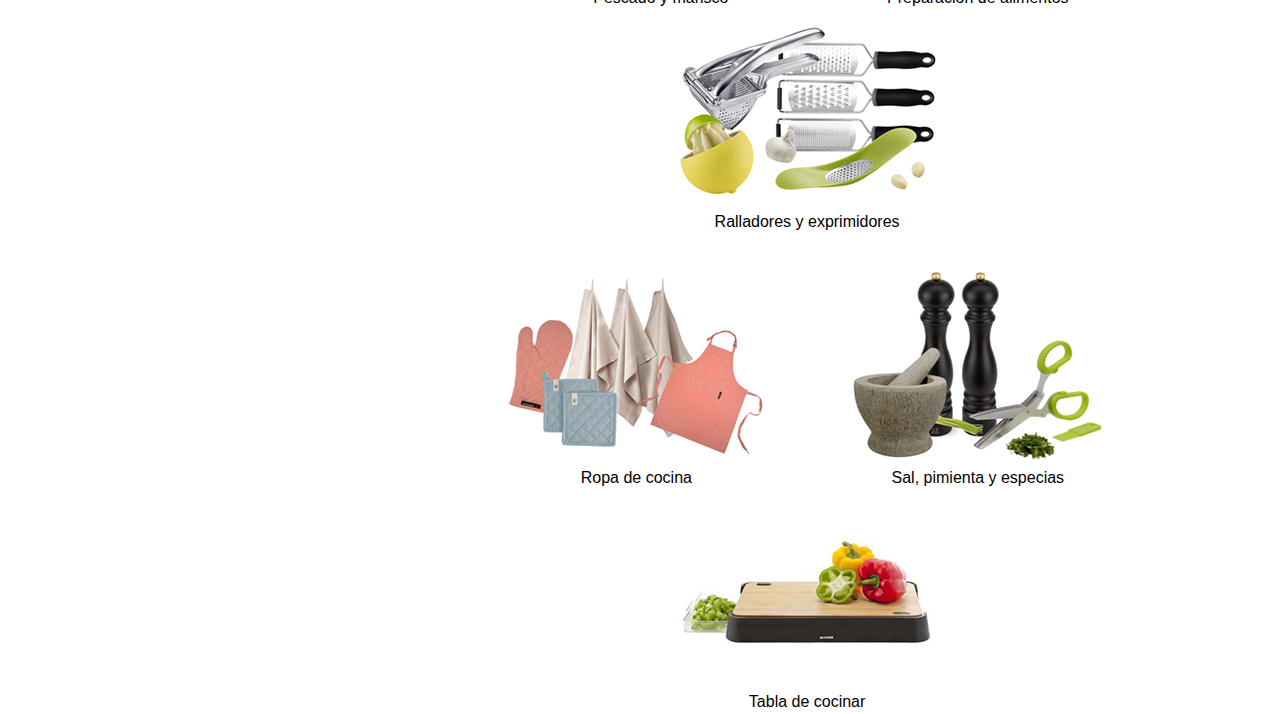
==== commit 4e1d4f8b: "Casi final de pagina home" ====
--- a/index.html
+++ b/index.html
@@ -15,11 +15,15 @@
 
 <div id="header-total">
 
+  <div class="logo">
+    <img src="img/pirata.png" alt="">
+    <h4>cocina y estilo</h4>
+    </div>
 
     <nav class="navbar navbar-expand-lg">
 
         <div class="container-fluid">
-            <img src="img/pirata.png" alt=""><h4>cocina y estilo</h4>
+            
         <button class="navbar-toggler" type="button" data-bs-toggle="collapse" data-bs-target="#navbarNavAltMarkup" aria-controls="navbarNavAltMarkup" aria-expanded="false" aria-label="Toggle navigation">
             <span class="navbar-toggler-icon"></span>
         </button>
--- a/css/styles.css
+++ b/css/styles.css
@@ -53,11 +53,15 @@
 margin-right: 1em;
 }
 
-.navbar img {
-width: 4em;
-}
-
-.navbar h4 {
+.logo {
+display: flex;
+}
+
+.logo img {
+width: 3em;
+}
+
+.logo h4 {
 font-family:Georgia, 'Times New Roman', Times, serif;
 width: 7em;
 }
@@ -228,9 +232,67 @@
 
 /*--COMIENZO DE PRESENTACIÓN--*/
 
-#presentacion {
-padding-top: 4em;
-}
+
+#todoenuno {
+display: flex;
+background-color: var(--color2);
+padding-bottom: 2em;
+padding-top: 7em;
+height: 100vh;
+}
+
+#texto1 {
+padding-left: 1em;
+padding-right: 1em;
+}
+
+#texto1 h1 {
+font-size: 2em;
+}
+
+#texto2 h1 {
+font-size: 2em;
+}
+
+#texto2 {
+padding-left: 1em;
+padding-right: 1em;
+}
+
+.carousel {
+width: 70%;
+padding-left: 1em;
+padding-right: 1em;
+}
+
+.carousel h5 {
+color: var(--color1);
+}
+
+.carousel p {
+color: var(--color1);
+}
+
+.card-style {
+margin-left: 1em;
+width: 100vh;
+height: 34.5em;
+}
+
+.card-style2 {
+margin-right: 1em;
+width: 100vh;
+height: 34.5em;
+}
+
+form {
+   
+    width: 100%;
+    }
+    
+form .mb {
+width: 20em;
+ }
 
 /*--FINAL DE PRESENTACIÓN--*/
 
@@ -240,8 +302,6 @@
 
 /*--COMIENZO DE FORMULARIO--*/
 
-
-
 /*--FINAL DE FORMULARIO--*/
 
 /*------------FINAL DE SOPORTE--------------*/